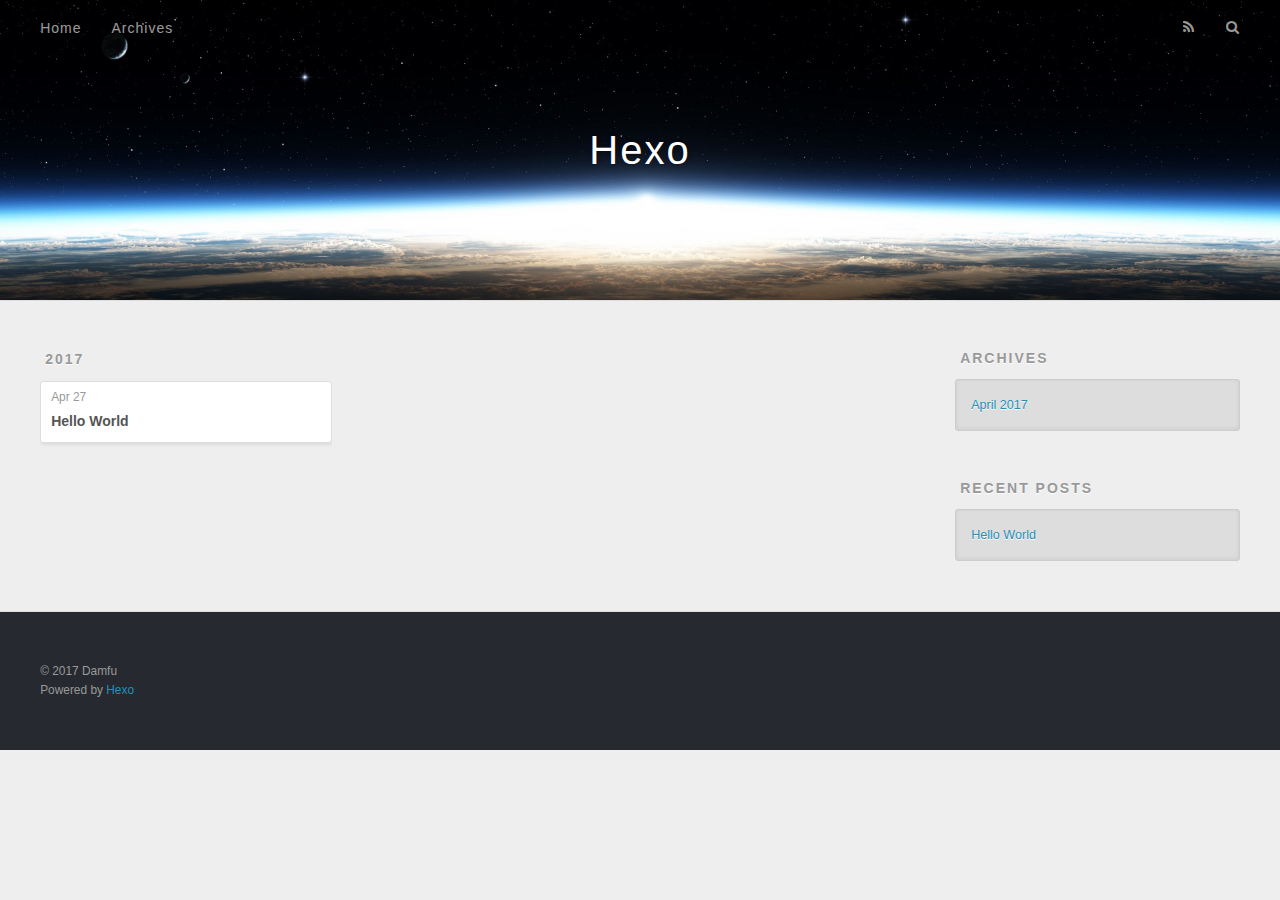
==== archives/index.html @ 4b48157c "Site updated: 2017-04-27 16:14:33" ====
<!DOCTYPE html>
<html>
<head>
  <meta charset="utf-8">
  
  <title>Archives | Hexo</title>
  <meta name="viewport" content="width=device-width, initial-scale=1, maximum-scale=1">
  <meta property="og:type" content="website">
<meta property="og:title" content="Hexo">
<meta property="og:url" content="http://damfu.com/archives/index.html">
<meta property="og:site_name" content="Hexo">
<meta name="twitter:card" content="summary">
<meta name="twitter:title" content="Hexo">
  
    <link rel="alternate" href="/atom.xml" title="Hexo" type="application/atom+xml">
  
  
    <link rel="icon" href="/favicon.png">
  
  
    <link href="//fonts.googleapis.com/css?family=Source+Code+Pro" rel="stylesheet" type="text/css">
  
  <link rel="stylesheet" href="/css/style.css">
  

</head>

<body>
  <div id="container">
    <div id="wrap">
      <header id="header">
  <div id="banner"></div>
  <div id="header-outer" class="outer">
    <div id="header-title" class="inner">
      <h1 id="logo-wrap">
        <a href="/" id="logo">Hexo</a>
      </h1>
      
    </div>
    <div id="header-inner" class="inner">
      <nav id="main-nav">
        <a id="main-nav-toggle" class="nav-icon"></a>
        
          <a class="main-nav-link" href="/">Home</a>
        
          <a class="main-nav-link" href="/archives">Archives</a>
        
      </nav>
      <nav id="sub-nav">
        
          <a id="nav-rss-link" class="nav-icon" href="/atom.xml" title="RSS Feed"></a>
        
        <a id="nav-search-btn" class="nav-icon" title="Search"></a>
      </nav>
      <div id="search-form-wrap">
        <form action="//google.com/search" method="get" accept-charset="UTF-8" class="search-form"><input type="search" name="q" class="search-form-input" placeholder="Search"><button type="submit" class="search-form-submit">&#xF002;</button><input type="hidden" name="sitesearch" value="http://damfu.com"></form>
      </div>
    </div>
  </div>
</header>
      <div class="outer">
        <section id="main">
  
  
    
    
      
      
      <section class="archives-wrap">
        <div class="archive-year-wrap">
          <a href="/archives/2017" class="archive-year">2017</a>
        </div>
        <div class="archives">
    
    <article class="archive-article archive-type-post">
  <div class="archive-article-inner">
    <header class="archive-article-header">
      <a href="/2017/04/27/hello-world/" class="archive-article-date">
  <time datetime="2017-04-27T06:47:04.000Z" itemprop="datePublished">Apr 27</time>
</a>
      
  
    <h1 itemprop="name">
      <a class="archive-article-title" href="/2017/04/27/hello-world/">Hello World</a>
    </h1>
  

    </header>
  </div>
</article>
  
  
    </div></section>
  

</section>
        
          <aside id="sidebar">
  
    

  
    

  
    
  
    
  <div class="widget-wrap">
    <h3 class="widget-title">Archives</h3>
    <div class="widget">
      <ul class="archive-list"><li class="archive-list-item"><a class="archive-list-link" href="/archives/2017/04/">April 2017</a></li></ul>
    </div>
  </div>


  
    
  <div class="widget-wrap">
    <h3 class="widget-title">Recent Posts</h3>
    <div class="widget">
      <ul>
        
          <li>
            <a href="/2017/04/27/hello-world/">Hello World</a>
          </li>
        
      </ul>
    </div>
  </div>

  
</aside>
        
      </div>
      <footer id="footer">
  
  <div class="outer">
    <div id="footer-info" class="inner">
      &copy; 2017 Damfu<br>
      Powered by <a href="http://hexo.io/" target="_blank">Hexo</a>
    </div>
  </div>
</footer>
    </div>
    <nav id="mobile-nav">
  
    <a href="/" class="mobile-nav-link">Home</a>
  
    <a href="/archives" class="mobile-nav-link">Archives</a>
  
</nav>
    

<script src="//ajax.googleapis.com/ajax/libs/jquery/2.0.3/jquery.min.js"></script>


  <link rel="stylesheet" href="/fancybox/jquery.fancybox.css">
  <script src="/fancybox/jquery.fancybox.pack.js"></script>


<script src="/js/script.js"></script>

  </div>
</body>
</html>
---- css/style.css ----
body {
  width: 100%;
}
body:before,
body:after {
  content: "";
  display: table;
}
body:after {
  clear: both;
}
html,
body,
div,
span,
applet,
object,
iframe,
h1,
h2,
h3,
h4,
h5,
h6,
p,
blockquote,
pre,
a,
abbr,
acronym,
address,
big,
cite,
code,
del,
dfn,
em,
img,
ins,
kbd,
q,
s,
samp,
small,
strike,
strong,
sub,
sup,
tt,
var,
dl,
dt,
dd,
ol,
ul,
li,
fieldset,
form,
label,
legend,
table,
caption,
tbody,
tfoot,
thead,
tr,
th,
td {
  margin: 0;
  padding: 0;
  border: 0;
  outline: 0;
  font-weight: inherit;
  font-style: inherit;
  font-family: inherit;
  font-size: 100%;
  vertical-align: baseline;
}
body {
  line-height: 1;
  color: #000;
  background: #fff;
}
ol,
ul {
  list-style: none;
}
table {
  border-collapse: separate;
  border-spacing: 0;
  vertical-align: middle;
}
caption,
th,
td {
  text-align: left;
  font-weight: normal;
  vertical-align: middle;
}
a img {
  border: none;
}
input,
button {
  margin: 0;
  padding: 0;
}
input::-moz-focus-inner,
button::-moz-focus-inner {
  border: 0;
  padding: 0;
}
@font-face {
  font-family: FontAwesome;
  font-style: normal;
  font-weight: normal;
  src: url("fonts/fontawesome-webfont.eot?v=#4.0.3");
  src: url("fonts/fontawesome-webfont.eot?#iefix&v=#4.0.3") format("embedded-opentype"), url("fonts/fontawesome-webfont.woff?v=#4.0.3") format("woff"), url("fonts/fontawesome-webfont.ttf?v=#4.0.3") format("truetype"), url("fonts/fontawesome-webfont.svg#fontawesomeregular?v=#4.0.3") format("svg");
}
html,
body,
#container {
  height: 100%;
}
body {
  background: #eee;
  font: 14px "Helvetica Neue", Helvetica, Arial, sans-serif;
  -webkit-text-size-adjust: 100%;
}
.outer {
  max-width: 1220px;
  margin: 0 auto;
  padding: 0 20px;
}
.outer:before,
.outer:after {
  content: "";
  display: table;
}
.outer:after {
  clear: both;
}
.inner {
  display: inline;
  float: left;
  width: 98.33333333333333%;
  margin: 0 0.833333333333333%;
}
.left,
.alignleft {
  float: left;
}
.right,
.alignright {
  float: right;
}
.clear {
  clear: both;
}
#container {
  position: relative;
}
.mobile-nav-on {
  overflow: hidden;
}
#wrap {
  height: 100%;
  width: 100%;
  position: absolute;
  top: 0;
  left: 0;
  -webkit-transition: 0.2s ease-out;
  -moz-transition: 0.2s ease-out;
  -ms-transition: 0.2s ease-out;
  transition: 0.2s ease-out;
  z-index: 1;
  background: #eee;
}
.mobile-nav-on #wrap {
  left: 280px;
}
@media screen and (min-width: 768px) {
  #main {
    display: inline;
    float: left;
    width: 73.33333333333333%;
    margin: 0 0.833333333333333%;
  }
}
.article-date,
.article-category-link,
.archive-year,
.widget-title {
  text-decoration: none;
  text-transform: uppercase;
  letter-spacing: 2px;
  color: #999;
  margin-bottom: 1em;
  margin-left: 5px;
  line-height: 1em;
  text-shadow: 0 1px #fff;
  font-weight: bold;
}
.article-inner,
.archive-article-inner {
  background: #fff;
  -webkit-box-shadow: 1px 2px 3px #ddd;
  box-shadow: 1px 2px 3px #ddd;
  border: 1px solid #ddd;
  border-radius: 3px;
}
.article-entry h1,
.widget h1 {
  font-size: 2em;
}
.article-entry h2,
.widget h2 {
  font-size: 1.5em;
}
.article-entry h3,
.widget h3 {
  font-size: 1.3em;
}
.article-entry h4,
.widget h4 {
  font-size: 1.2em;
}
.article-entry h5,
.widget h5 {
  font-size: 1em;
}
.article-entry h6,
.widget h6 {
  font-size: 1em;
  color: #999;
}
.article-entry hr,
.widget hr {
  border: 1px dashed #ddd;
}
.article-entry strong,
.widget strong {
  font-weight: bold;
}
.article-entry em,
.widget em,
.article-entry cite,
.widget cite {
  font-style: italic;
}
.article-entry sup,
.widget sup,
.article-entry sub,
.widget sub {
  font-size: 0.75em;
  line-height: 0;
  position: relative;
  vertical-align: baseline;
}
.article-entry sup,
.widget sup {
  top: -0.5em;
}
.article-entry sub,
.widget sub {
  bottom: -0.2em;
}
.article-entry small,
.widget small {
  font-size: 0.85em;
}
.article-entry acronym,
.widget acronym,
.article-entry abbr,
.widget abbr {
  border-bottom: 1px dotted;
}
.article-entry ul,
.widget ul,
.article-entry ol,
.widget ol,
.article-entry dl,
.widget dl {
  margin: 0 20px;
  line-height: 1.6em;
}
.article-entry ul ul,
.widget ul ul,
.article-entry ol ul,
.widget ol ul,
.article-entry ul ol,
.widget ul ol,
.article-entry ol ol,
.widget ol ol {
  margin-top: 0;
  margin-bottom: 0;
}
.article-entry ul,
.widget ul {
  list-style: disc;
}
.article-entry ol,
.widget ol {
  list-style: decimal;
}
.article-entry dt,
.widget dt {
  font-weight: bold;
}
#header {
  height: 300px;
  position: relative;
  border-bottom: 1px solid #ddd;
}
#header:before,
#header:after {
  content: "";
  position: absolute;
  left: 0;
  right: 0;
  height: 40px;
}
#header:before {
  top: 0;
  background: -webkit-linear-gradient(rgba(0,0,0,0.2), transparent);
  background: -moz-linear-gradient(rgba(0,0,0,0.2), transparent);
  background: -ms-linear-gradient(rgba(0,0,0,0.2), transparent);
  background: linear-gradient(rgba(0,0,0,0.2), transparent);
}
#header:after {
  bottom: 0;
  background: -webkit-linear-gradient(transparent, rgba(0,0,0,0.2));
  background: -moz-linear-gradient(transparent, rgba(0,0,0,0.2));
  background: -ms-linear-gradient(transparent, rgba(0,0,0,0.2));
  background: linear-gradient(transparent, rgba(0,0,0,0.2));
}
#header-outer {
  height: 100%;
  position: relative;
}
#header-inner {
  position: relative;
  overflow: hidden;
}
#banner {
  position: absolute;
  top: 0;
  left: 0;
  width: 100%;
  height: 100%;
  background: url("images/banner.jpg") center #000;
  -webkit-background-size: cover;
  -moz-background-size: cover;
  background-size: cover;
  z-index: -1;
}
#header-title {
  text-align: center;
  height: 40px;
  position: absolute;
  top: 50%;
  left: 0;
  margin-top: -20px;
}
#logo,
#subtitle {
  text-decoration: none;
  color: #fff;
  font-weight: 300;
  text-shadow: 0 1px 4px rgba(0,0,0,0.3);
}
#logo {
  font-size: 40px;
  line-height: 40px;
  letter-spacing: 2px;
}
#subtitle {
  font-size: 16px;
  line-height: 16px;
  letter-spacing: 1px;
}
#subtitle-wrap {
  margin-top: 16px;
}
#main-nav {
  float: left;
  margin-left: -15px;
}
.nav-icon,
.main-nav-link {
  float: left;
  color: #fff;
  opacity: 0.6;
  text-decoration: none;
  text-shadow: 0 1px rgba(0,0,0,0.2);
  -webkit-transition: opacity 0.2s;
  -moz-transition: opacity 0.2s;
  -ms-transition: opacity 0.2s;
  transition: opacity 0.2s;
  display: block;
  padding: 20px 15px;
}
.nav-icon:hover,
.main-nav-link:hover {
  opacity: 1;
}
.nav-icon {
  font-family: FontAwesome;
  text-align: center;
  font-size: 14px;
  width: 14px;
  height: 14px;
  padding: 20px 15px;
  position: relative;
  cursor: pointer;
}
.main-nav-link {
  font-weight: 300;
  letter-spacing: 1px;
}
@media screen and (max-width: 479px) {
  .main-nav-link {
    display: none;
  }
}
#main-nav-toggle {
  display: none;
}
#main-nav-toggle:before {
  content: "\f0c9";
}
@media screen and (max-width: 479px) {
  #main-nav-toggle {
    display: block;
  }
}
#sub-nav {
  float: right;
  margin-right: -15px;
}
#nav-rss-link:before {
  content: "\f09e";
}
#nav-search-btn:before {
  content: "\f002";
}
#search-form-wrap {
  position: absolute;
  top: 15px;
  width: 150px;
  height: 30px;
  right: -150px;
  opacity: 0;
  -webkit-transition: 0.2s ease-out;
  -moz-transition: 0.2s ease-out;
  -ms-transition: 0.2s ease-out;
  transition: 0.2s ease-out;
}
#search-form-wrap.on {
  opacity: 1;
  right: 0;
}
@media screen and (max-width: 479px) {
  #search-form-wrap {
    width: 100%;
    right: -100%;
  }
}
.search-form {
  position: absolute;
  top: 0;
  left: 0;
  right: 0;
  background: #fff;
  padding: 5px 15px;
  border-radius: 15px;
  -webkit-box-shadow: 0 0 10px rgba(0,0,0,0.3);
  box-shadow: 0 0 10px rgba(0,0,0,0.3);
}
.search-form-input {
  border: none;
  background: none;
  color: #555;
  width: 100%;
  font: 13px "Helvetica Neue", Helvetica, Arial, sans-serif;
  outline: none;
}
.search-form-input::-webkit-search-results-decoration,
.search-form-input::-webkit-search-cancel-button {
  -webkit-appearance: none;
}
.search-form-submit {
  position: absolute;
  top: 50%;
  right: 10px;
  margin-top: -7px;
  font: 13px FontAwesome;
  border: none;
  background: none;
  color: #bbb;
  cursor: pointer;
}
.search-form-submit:hover,
.search-form-submit:focus {
  color: #777;
}
.article {
  margin: 50px 0;
}
.article-inner {
  overflow: hidden;
}
.article-meta:before,
.article-meta:after {
  content: "";
  display: table;
}
.article-meta:after {
  clear: both;
}
.article-date {
  float: left;
}
.article-category {
  float: left;
  line-height: 1em;
  color: #ccc;
  text-shadow: 0 1px #fff;
  margin-left: 8px;
}
.article-category:before {
  content: "\2022";
}
.article-category-link {
  margin: 0 12px 1em;
}
.article-header {
  padding: 20px 20px 0;
}
.article-title {
  text-decoration: none;
  font-size: 2em;
  font-weight: bold;
  color: #555;
  line-height: 1.1em;
  -webkit-transition: color 0.2s;
  -moz-transition: color 0.2s;
  -ms-transition: color 0.2s;
  transition: color 0.2s;
}
a.article-title:hover {
  color: #258fb8;
}
.article-entry {
  color: #555;
  padding: 0 20px;
}
.article-entry:before,
.article-entry:after {
  content: "";
  display: table;
}
.article-entry:after {
  clear: both;
}
.article-entry p,
.article-entry table {
  line-height: 1.6em;
  margin: 1.6em 0;
}
.article-entry h1,
.article-entry h2,
.article-entry h3,
.article-entry h4,
.article-entry h5,
.article-entry h6 {
  font-weight: bold;
}
.article-entry h1,
.article-entry h2,
.article-entry h3,
.article-entry h4,
.article-entry h5,
.article-entry h6 {
  line-height: 1.1em;
  margin: 1.1em 0;
}
.article-entry a {
  color: #258fb8;
  text-decoration: none;
}
.article-entry a:hover {
  text-decoration: underline;
}
.article-entry ul,
.article-entry ol,
.article-entry dl {
  margin-top: 1.6em;
  margin-bottom: 1.6em;
}
.article-entry img,
.article-entry video {
  max-width: 100%;
  height: auto;
  display: block;
  margin: auto;
}
.article-entry iframe {
  border: none;
}
.article-entry table {
  width: 100%;
  border-collapse: collapse;
  border-spacing: 0;
}
.article-entry th {
  font-weight: bold;
  border-bottom: 3px solid #ddd;
  padding-bottom: 0.5em;
}
.article-entry td {
  border-bottom: 1px solid #ddd;
  padding: 10px 0;
}
.article-entry blockquote {
  font-family: Georgia, "Times New Roman", serif;
  font-size: 1.4em;
  margin: 1.6em 20px;
  text-align: center;
}
.article-entry blockquote footer {
  font-size: 14px;
  margin: 1.6em 0;
  font-family: "Helvetica Neue", Helvetica, Arial, sans-serif;
}
.article-entry blockquote footer cite:before {
  content: "—";
  padding: 0 0.5em;
}
.article-entry .pullquote {
  text-align: left;
  width: 45%;
  margin: 0;
}
.article-entry .pullquote.left {
  margin-left: 0.5em;
  margin-right: 1em;
}
.article-entry .pullquote.right {
  margin-right: 0.5em;
  margin-left: 1em;
}
.article-entry .caption {
  color: #999;
  display: block;
  font-size: 0.9em;
  margin-top: 0.5em;
  position: relative;
  text-align: center;
}
.article-entry .video-container {
  position: relative;
  padding-top: 56.25%;
  height: 0;
  overflow: hidden;
}
.article-entry .video-container iframe,
.article-entry .video-container object,
.article-entry .video-container embed {
  position: absolute;
  top: 0;
  left: 0;
  width: 100%;
  height: 100%;
  margin-top: 0;
}
.article-more-link a {
  display: inline-block;
  line-height: 1em;
  padding: 6px 15px;
  border-radius: 15px;
  background: #eee;
  color: #999;
  text-shadow: 0 1px #fff;
  text-decoration: none;
}
.article-more-link a:hover {
  background: #258fb8;
  color: #fff;
  text-decoration: none;
  text-shadow: 0 1px #1e7293;
}
.article-footer {
  font-size: 0.85em;
  line-height: 1.6em;
  border-top: 1px solid #ddd;
  padding-top: 1.6em;
  margin: 0 20px 20px;
}
.article-footer:before,
.article-footer:after {
  content: "";
  display: table;
}
.article-footer:after {
  clear: both;
}
.article-footer a {
  color: #999;
  text-decoration: none;
}
.article-footer a:hover {
  color: #555;
}
.article-tag-list-item {
  float: left;
  margin-right: 10px;
}
.article-tag-list-link:before {
  content: "#";
}
.article-comment-link {
  float: right;
}
.article-comment-link:before {
  content: "\f075";
  font-family: FontAwesome;
  padding-right: 8px;
}
.article-share-link {
  cursor: pointer;
  float: right;
  margin-left: 20px;
}
.article-share-link:before {
  content: "\f064";
  font-family: FontAwesome;
  padding-right: 6px;
}
#article-nav {
  position: relative;
}
#article-nav:before,
#article-nav:after {
  content: "";
  display: table;
}
#article-nav:after {
  clear: both;
}
@media screen and (min-width: 768px) {
  #article-nav {
    margin: 50px 0;
  }
  #article-nav:before {
    width: 8px;
    height: 8px;
    position: absolute;
    top: 50%;
    left: 50%;
    margin-top: -4px;
    margin-left: -4px;
    content: "";
    border-radius: 50%;
    background: #ddd;
    -webkit-box-shadow: 0 1px 2px #fff;
    box-shadow: 0 1px 2px #fff;
  }
}
.article-nav-link-wrap {
  text-decoration: none;
  text-shadow: 0 1px #fff;
  color: #999;
  -webkit-box-sizing: border-box;
  -moz-box-sizing: border-box;
  box-sizing: border-box;
  margin-top: 50px;
  text-align: center;
  display: block;
}
.article-nav-link-wrap:hover {
  color: #555;
}
@media screen and (min-width: 768px) {
  .article-nav-link-wrap {
    width: 50%;
    margin-top: 0;
  }
}
@media screen and (min-width: 768px) {
  #article-nav-newer {
    float: left;
    text-align: right;
    padding-right: 20px;
  }
}
@media screen and (min-width: 768px) {
  #article-nav-older {
    float: right;
    text-align: left;
    padding-left: 20px;
  }
}
.article-nav-caption {
  text-transform: uppercase;
  letter-spacing: 2px;
  color: #ddd;
  line-height: 1em;
  font-weight: bold;
}
#article-nav-newer .article-nav-caption {
  margin-right: -2px;
}
.article-nav-title {
  font-size: 0.85em;
  line-height: 1.6em;
  margin-top: 0.5em;
}
.article-share-box {
  position: absolute;
  display: none;
  background: #fff;
  -webkit-box-shadow: 1px 2px 10px rgba(0,0,0,0.2);
  box-shadow: 1px 2px 10px rgba(0,0,0,0.2);
  border-radius: 3px;
  margin-left: -145px;
  overflow: hidden;
  z-index: 1;
}
.article-share-box.on {
  display: block;
}
.article-share-input {
  width: 100%;
  background: none;
  -webkit-box-sizing: border-box;
  -moz-box-sizing: border-box;
  box-sizing: border-box;
  font: 14px "Helvetica Neue", Helvetica, Arial, sans-serif;
  padding: 0 15px;
  color: #555;
  outline: none;
  border: 1px solid #ddd;
  border-radius: 3px 3px 0 0;
  height: 36px;
  line-height: 36px;
}
.article-share-links {
  background: #eee;
}
.article-share-links:before,
.article-share-links:after {
  content: "";
  display: table;
}
.article-share-links:after {
  clear: both;
}
.article-share-twitter,
.article-share-facebook,
.article-share-pinterest,
.article-share-google {
  width: 50px;
  height: 36px;
  display: block;
  float: left;
  position: relative;
  color: #999;
  text-shadow: 0 1px #fff;
}
.article-share-twitter:before,
.article-share-facebook:before,
.article-share-pinterest:before,
.article-share-google:before {
  font-size: 20px;
  font-family: FontAwesome;
  width: 20px;
  height: 20px;
  position: absolute;
  top: 50%;
  left: 50%;
  margin-top: -10px;
  margin-left: -10px;
  text-align: center;
}
.article-share-twitter:hover,
.article-share-facebook:hover,
.article-share-pinterest:hover,
.article-share-google:hover {
  color: #fff;
}
.article-share-twitter:before {
  content: "\f099";
}
.article-share-twitter:hover {
  background: #00aced;
  text-shadow: 0 1px #008abe;
}
.article-share-facebook:before {
  content: "\f09a";
}
.article-share-facebook:hover {
  background: #3b5998;
  text-shadow: 0 1px #2f477a;
}
.article-share-pinterest:before {
  content: "\f0d2";
}
.article-share-pinterest:hover {
  background: #cb2027;
  text-shadow: 0 1px #a21a1f;
}
.article-share-google:before {
  content: "\f0d5";
}
.article-share-google:hover {
  background: #dd4b39;
  text-shadow: 0 1px #be3221;
}
.article-gallery {
  background: #000;
  position: relative;
}
.article-gallery-photos {
  position: relative;
  overflow: hidden;
}
.article-gallery-img {
  display: none;
  max-width: 100%;
}
.article-gallery-img:first-child {
  display: block;
}
.article-gallery-img.loaded {
  position: absolute;
  display: block;
}
.article-gallery-img img {
  display: block;
  max-width: 100%;
  margin: 0 auto;
}
#comments {
  background: #fff;
  -webkit-box-shadow: 1px 2px 3px #ddd;
  box-shadow: 1px 2px 3px #ddd;
  padding: 20px;
  border: 1px solid #ddd;
  border-radius: 3px;
  margin: 50px 0;
}
#comments a {
  color: #258fb8;
}
.archives-wrap {
  margin: 50px 0;
}
.archives:before,
.archives:after {
  content: "";
  display: table;
}
.archives:after {
  clear: both;
}
.archive-year-wrap {
  margin-bottom: 1em;
}
.archives {
  -webkit-column-gap: 10px;
  -moz-column-gap: 10px;
  column-gap: 10px;
}
@media screen and (min-width: 480px) and (max-width: 767px) {
  .archives {
    -webkit-column-count: 2;
    -moz-column-count: 2;
    column-count: 2;
  }
}
@media screen and (min-width: 768px) {
  .archives {
    -webkit-column-count: 3;
    -moz-column-count: 3;
    column-count: 3;
  }
}
.archive-article {
  -webkit-column-break-inside: avoid;
  page-break-inside: avoid;
  overflow: hidden;
  break-inside: avoid-column;
}
.archive-article-inner {
  padding: 10px;
  margin-bottom: 15px;
}
.archive-article-title {
  text-decoration: none;
  font-weight: bold;
  color: #555;
  -webkit-transition: color 0.2s;
  -moz-transition: color 0.2s;
  -ms-transition: color 0.2s;
  transition: color 0.2s;
  line-height: 1.6em;
}
.archive-article-title:hover {
  color: #258fb8;
}
.archive-article-footer {
  margin-top: 1em;
}
.archive-article-date {
  color: #999;
  text-decoration: none;
  font-size: 0.85em;
  line-height: 1em;
  margin-bottom: 0.5em;
  display: block;
}
#page-nav {
  margin: 50px auto;
  background: #fff;
  -webkit-box-shadow: 1px 2px 3px #ddd;
  box-shadow: 1px 2px 3px #ddd;
  border: 1px solid #ddd;
  border-radius: 3px;
  text-align: center;
  color: #999;
  overflow: hidden;
}
#page-nav:before,
#page-nav:after {
  content: "";
  display: table;
}
#page-nav:after {
  clear: both;
}
#page-nav a,
#page-nav span {
  padding: 10px 20px;
  line-height: 1;
  height: 2ex;
}
#page-nav a {
  color: #999;
  text-decoration: none;
}
#page-nav a:hover {
  background: #999;
  color: #fff;
}
#page-nav .prev {
  float: left;
}
#page-nav .next {
  float: right;
}
#page-nav .page-number {
  display: inline-block;
}
@media screen and (max-width: 479px) {
  #page-nav .page-number {
    display: none;
  }
}
#page-nav .current {
  color: #555;
  font-weight: bold;
}
#page-nav .space {
  color: #ddd;
}
#footer {
  background: #262a30;
  padding: 50px 0;
  border-top: 1px solid #ddd;
  color: #999;
}
#footer a {
  color: #258fb8;
  text-decoration: none;
}
#footer a:hover {
  text-decoration: underline;
}
#footer-info {
  line-height: 1.6em;
  font-size: 0.85em;
}
.article-entry pre,
.article-entry .highlight {
  background: #2d2d2d;
  margin: 0 -20px;
  padding: 15px 20px;
  border-style: solid;
  border-color: #ddd;
  border-width: 1px 0;
  overflow: auto;
  color: #ccc;
  line-height: 22.400000000000002px;
}
.article-entry .highlight .gutter pre,
.article-entry .gist .gist-file .gist-data .line-numbers {
  color: #666;
  font-size: 0.85em;
}
.article-entry pre,
.article-entry code {
  font-family: "Source Code Pro", Consolas, Monaco, Menlo, Consolas, monospace;
}
.article-entry code {
  background: #eee;
  text-shadow: 0 1px #fff;
  padding: 0 0.3em;
}
.article-entry pre code {
  background: none;
  text-shadow: none;
  padding: 0;
}
.article-entry .highlight pre {
  border: none;
  margin: 0;
  padding: 0;
}
.article-entry .highlight table {
  margin: 0;
  width: auto;
}
.article-entry .highlight td {
  border: none;
  padding: 0;
}
.article-entry .highlight figcaption {
  font-size: 0.85em;
  color: #999;
  line-height: 1em;
  margin-bottom: 1em;
}
.article-entry .highlight figcaption:before,
.article-entry .highlight figcaption:after {
  content: "";
  display: table;
}
.article-entry .highlight figcaption:after {
  clear: both;
}
.article-entry .highlight figcaption a {
  float: right;
}
.article-entry .highlight .gutter pre {
  text-align: right;
  padding-right: 20px;
}
.article-entry .highlight .line {
  height: 22.400000000000002px;
}
.article-entry .highlight .line.marked {
  background: #515151;
}
.article-entry .gist {
  margin: 0 -20px;
  border-style: solid;
  border-color: #ddd;
  border-width: 1px 0;
  background: #2d2d2d;
  padding: 15px 20px 15px 0;
}
.article-entry .gist .gist-file {
  border: none;
  font-family: "Source Code Pro", Consolas, Monaco, Menlo, Consolas, monospace;
  margin: 0;
}
.article-entry .gist .gist-file .gist-data {
  background: none;
  border: none;
}
.article-entry .gist .gist-file .gist-data .line-numbers {
  background: none;
  border: none;
  padding: 0 20px 0 0;
}
.article-entry .gist .gist-file .gist-data .line-data {
  padding: 0 !important;
}
.article-entry .gist .gist-file .highlight {
  margin: 0;
  padding: 0;
  border: none;
}
.article-entry .gist .gist-file .gist-meta {
  background: #2d2d2d;
  color: #999;
  font: 0.85em "Helvetica Neue", Helvetica, Arial, sans-serif;
  text-shadow: 0 0;
  padding: 0;
  margin-top: 1em;
  margin-left: 20px;
}
.article-entry .gist .gist-file .gist-meta a {
  color: #258fb8;
  font-weight: normal;
}
.article-entry .gist .gist-file .gist-meta a:hover {
  text-decoration: underline;
}
pre .comment,
pre .title {
  color: #999;
}
pre .variable,
pre .attribute,
pre .tag,
pre .regexp,
pre .ruby .constant,
pre .xml .tag .title,
pre .xml .pi,
pre .xml .doctype,
pre .html .doctype,
pre .css .id,
pre .css .class,
pre .css .pseudo {
  color: #f2777a;
}
pre .number,
pre .preprocessor,
pre .built_in,
pre .literal,
pre .params,
pre .constant {
  color: #f99157;
}
pre .class,
pre .ruby .class .title,
pre .css .rules .attribute {
  color: #9c9;
}
pre .string,
pre .value,
pre .inheritance,
pre .header,
pre .ruby .symbol,
pre .xml .cdata {
  color: #9c9;
}
pre .css .hexcolor {
  color: #6cc;
}
pre .function,
pre .python .decorator,
pre .python .title,
pre .ruby .function .title,
pre .ruby .title .keyword,
pre .perl .sub,
pre .javascript .title,
pre .coffeescript .title {
  color: #69c;
}
pre .keyword,
pre .javascript .function {
  color: #c9c;
}
@media screen and (max-width: 479px) {
  #mobile-nav {
    position: absolute;
    top: 0;
    left: 0;
    width: 280px;
    height: 100%;
    background: #191919;
    border-right: 1px solid #fff;
  }
}
@media screen and (max-width: 479px) {
  .mobile-nav-link {
    display: block;
    color: #999;
    text-decoration: none;
    padding: 15px 20px;
    font-weight: bold;
  }
  .mobile-nav-link:hover {
    color: #fff;
  }
}
@media screen and (min-width: 768px) {
  #sidebar {
    display: inline;
    float: left;
    width: 23.333333333333332%;
    margin: 0 0.833333333333333%;
  }
}
.widget-wrap {
  margin: 50px 0;
}
.widget {
  color: #777;
  text-shadow: 0 1px #fff;
  background: #ddd;
  -webkit-box-shadow: 0 -1px 4px #ccc inset;
  box-shadow: 0 -1px 4px #ccc inset;
  border: 1px solid #ccc;
  padding: 15px;
  border-radius: 3px;
}
.widget a {
  color: #258fb8;
  text-decoration: none;
}
.widget a:hover {
  text-decoration: underline;
}
.widget ul ul,
.widget ol ul,
.widget dl ul,
.widget ul ol,
.widget ol ol,
.widget dl ol,
.widget ul dl,
.widget ol dl,
.widget dl dl {
  margin-left: 15px;
  list-style: disc;
}
.widget {
  line-height: 1.6em;
  word-wrap: break-word;
  font-size: 0.9em;
}
.widget ul,
.widget ol {
  list-style: none;
  margin: 0;
}
.widget ul ul,
.widget ol ul,
.widget ul ol,
.widget ol ol {
  margin: 0 20px;
}
.widget ul ul,
.widget ol ul {
  list-style: disc;
}
.widget ul ol,
.widget ol ol {
  list-style: decimal;
}
.category-list-count,
.tag-list-count,
.archive-list-count {
  padding-left: 5px;
  color: #999;
  font-size: 0.85em;
}
.category-list-count:before,
.tag-list-count:before,
.archive-list-count:before {
  content: "(";
}
.category-list-count:after,
.tag-list-count:after,
.archive-list-count:after {
  content: ")";
}
.tagcloud a {
  margin-right: 5px;
  display: inline-block;
}
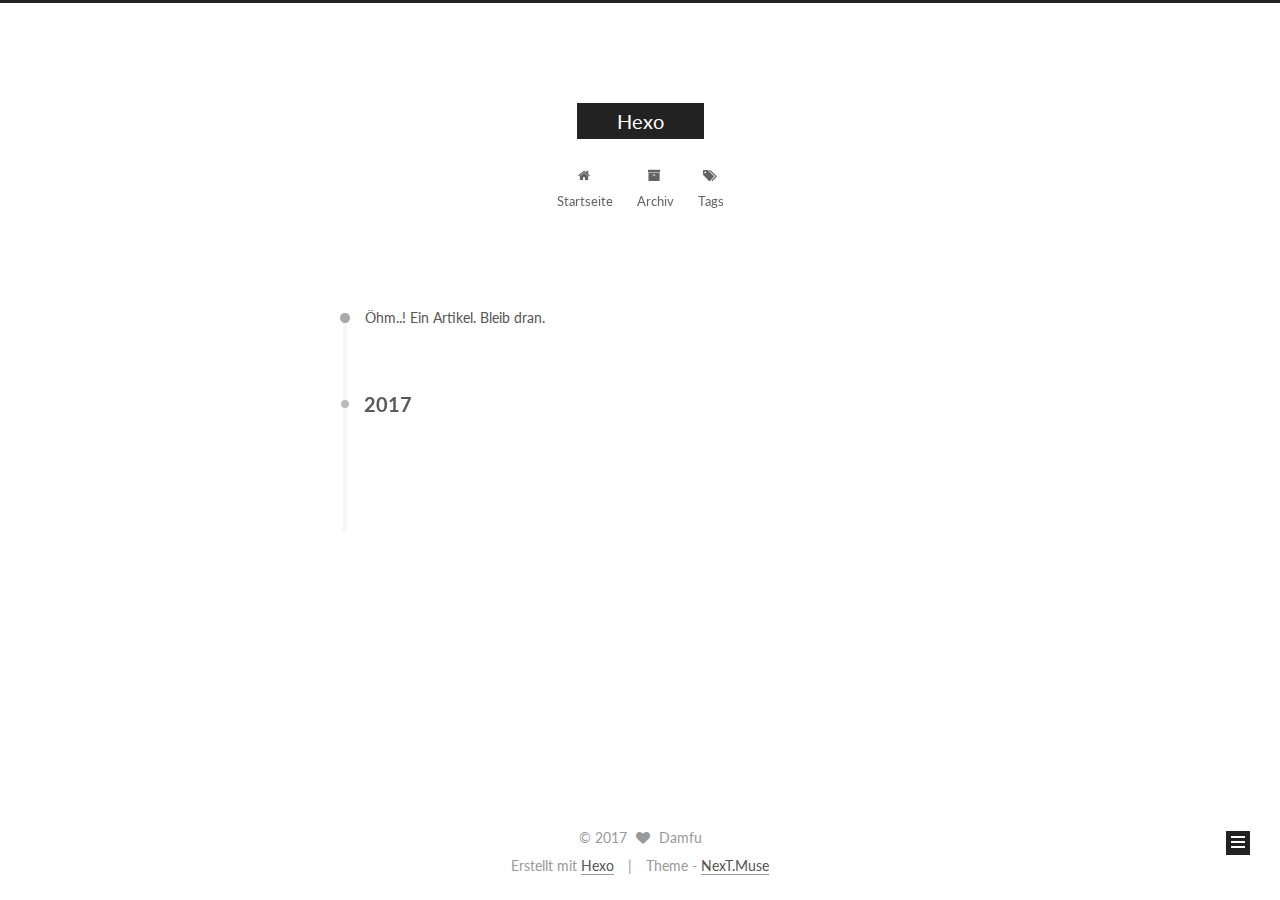
==== commit 25e56575: "Site updated: 2017-04-28 10:42:43" ====
--- a/archives/index.html
+++ b/archives/index.html
@@ -1,166 +1,553 @@
-<!DOCTYPE html>
-<html>
+<!doctype html>
+
+
+
+  
+
+
+<html class="theme-next muse use-motion" lang="">
 <head>
-  <meta charset="utf-8">
-  
-  <title>Archives | Hexo</title>
-  <meta name="viewport" content="width=device-width, initial-scale=1, maximum-scale=1">
-  <meta property="og:type" content="website">
+  <meta charset="UTF-8"/>
+<meta http-equiv="X-UA-Compatible" content="IE=edge" />
+<meta name="viewport" content="width=device-width, initial-scale=1, maximum-scale=1"/>
+
+
+
+
+
+
+<meta http-equiv="Cache-Control" content="no-transform" />
+<meta http-equiv="Cache-Control" content="no-siteapp" />
+
+
+
+
+
+
+
+
+
+
+
+
+
+
+
+  
+  
+  <link href="/lib/fancybox/source/jquery.fancybox.css?v=2.1.5" rel="stylesheet" type="text/css" />
+
+
+
+
+  
+  
+  
+  
+
+  
+    
+    
+  
+
+  
+
+  
+
+  
+
+  
+
+  
+    
+    
+    <link href="//fonts.googleapis.com/css?family=Lato:300,300italic,400,400italic,700,700italic&subset=latin,latin-ext" rel="stylesheet" type="text/css">
+  
+
+
+
+
+
+
+<link href="/lib/font-awesome/css/font-awesome.min.css?v=4.6.2" rel="stylesheet" type="text/css" />
+
+<link href="/css/main.css?v=5.1.1" rel="stylesheet" type="text/css" />
+
+
+  <meta name="keywords" content="Hexo, NexT" />
+
+
+
+
+
+
+
+
+  <link rel="shortcut icon" type="image/x-icon" href="/favicon.ico?v=5.1.1" />
+
+
+
+
+
+
+<meta property="og:type" content="website">
 <meta property="og:title" content="Hexo">
 <meta property="og:url" content="http://damfu.com/archives/index.html">
 <meta property="og:site_name" content="Hexo">
 <meta name="twitter:card" content="summary">
 <meta name="twitter:title" content="Hexo">
-  
-    <link rel="alternate" href="/atom.xml" title="Hexo" type="application/atom+xml">
-  
-  
-    <link rel="icon" href="/favicon.png">
-  
-  
-    <link href="//fonts.googleapis.com/css?family=Source+Code+Pro" rel="stylesheet" type="text/css">
-  
-  <link rel="stylesheet" href="/css/style.css">
-  
-
+
+
+
+<script type="text/javascript" id="hexo.configurations">
+  var NexT = window.NexT || {};
+  var CONFIG = {
+    root: '/',
+    scheme: 'Muse',
+    sidebar: {"position":"left","display":"post","offset":12,"offset_float":0,"b2t":false,"scrollpercent":false},
+    fancybox: true,
+    motion: true,
+    duoshuo: {
+      userId: '0',
+      author: 'Author'
+    },
+    algolia: {
+      applicationID: '',
+      apiKey: '',
+      indexName: '',
+      hits: {"per_page":10},
+      labels: {"input_placeholder":"Search for Posts","hits_empty":"We didn't find any results for the search: ${query}","hits_stats":"${hits} results found in ${time} ms"}
+    }
+  };
+</script>
+
+
+
+  <link rel="canonical" href="http://damfu.com/archives/"/>
+
+
+
+
+
+  <title>Archiv | Hexo</title>
 </head>
 
-<body>
-  <div id="container">
-    <div id="wrap">
-      <header id="header">
-  <div id="banner"></div>
-  <div id="header-outer" class="outer">
-    <div id="header-title" class="inner">
-      <h1 id="logo-wrap">
-        <a href="/" id="logo">Hexo</a>
+<body itemscope itemtype="http://schema.org/WebPage" lang="">
+
+  
+
+
+
+
+
+
+
+
+
+
+
+
+
+
+  
+  
+    
+  
+
+  <div class="container sidebar-position-left  page-archive  ">
+    <div class="headband"></div>
+
+    <header id="header" class="header" itemscope itemtype="http://schema.org/WPHeader">
+      <div class="header-inner"><div class="site-brand-wrapper">
+  <div class="site-meta ">
+    
+
+    <div class="custom-logo-site-title">
+      <a href="/"  class="brand" rel="start">
+        <span class="logo-line-before"><i></i></span>
+        <span class="site-title">Hexo</span>
+        <span class="logo-line-after"><i></i></span>
+      </a>
+    </div>
+      
+        <p class="site-subtitle"></p>
+      
+  </div>
+
+  <div class="site-nav-toggle">
+    <button>
+      <span class="btn-bar"></span>
+      <span class="btn-bar"></span>
+      <span class="btn-bar"></span>
+    </button>
+  </div>
+</div>
+
+<nav class="site-nav">
+  
+
+  
+    <ul id="menu" class="menu">
+      
+        
+        <li class="menu-item menu-item-home">
+          <a href="/" rel="section">
+            
+              <i class="menu-item-icon fa fa-fw fa-home"></i> <br />
+            
+            Startseite
+          </a>
+        </li>
+      
+        
+        <li class="menu-item menu-item-archives">
+          <a href="/archives" rel="section">
+            
+              <i class="menu-item-icon fa fa-fw fa-archive"></i> <br />
+            
+            Archiv
+          </a>
+        </li>
+      
+        
+        <li class="menu-item menu-item-tags">
+          <a href="/tags" rel="section">
+            
+              <i class="menu-item-icon fa fa-fw fa-tags"></i> <br />
+            
+            Tags
+          </a>
+        </li>
+      
+
+      
+    </ul>
+  
+
+  
+</nav>
+
+
+
+ </div>
+    </header>
+
+    <main id="main" class="main">
+      <div class="main-inner">
+        <div class="content-wrap">
+          <div id="content" class="content">
+            
+
+  <section id="posts" class="posts-collapse">
+    <span class="archive-move-on"></span>
+
+    <span class="archive-page-counter">
+      
+      
+      
+        
+      
+      Öhm..! Ein Artikel. Bleib dran.
+    </span>
+
+    
+
+      
+      
+      
+
+      
+        
+        <div class="collection-title">
+          <h2 class="archive-year motion-element" id="archive-year-2017">2017</h2>
+        </div>
+      
+      
+
+      
+
+  <article class="post post-type-normal" itemscope itemtype="http://schema.org/Article">
+    <header class="post-header">
+
+      <h1 class="post-title">
+        
+            <a class="post-title-link" href="/2017/04/27/hello-world/" itemprop="url">
+              
+                <span itemprop="name">Hello World</span>
+              
+            </a>
+        
       </h1>
-      
-    </div>
-    <div id="header-inner" class="inner">
-      <nav id="main-nav">
-        <a id="main-nav-toggle" class="nav-icon"></a>
-        
-          <a class="main-nav-link" href="/">Home</a>
-        
-          <a class="main-nav-link" href="/archives">Archives</a>
-        
-      </nav>
-      <nav id="sub-nav">
-        
-          <a id="nav-rss-link" class="nav-icon" href="/atom.xml" title="RSS Feed"></a>
-        
-        <a id="nav-search-btn" class="nav-icon" title="Search"></a>
-      </nav>
-      <div id="search-form-wrap">
-        <form action="//google.com/search" method="get" accept-charset="UTF-8" class="search-form"><input type="search" name="q" class="search-form-input" placeholder="Search"><button type="submit" class="search-form-submit">&#xF002;</button><input type="hidden" name="sitesearch" value="http://damfu.com"></form>
+
+      <div class="post-meta">
+        <time class="post-time" itemprop="dateCreated"
+              datetime="2017-04-27T14:47:04+08:00"
+              content="2017-04-27" >
+          04-27
+        </time>
       </div>
+
+    </header>
+  </article>
+
+
+
+    
+
+  </section>
+
+  
+
+
+
+          </div>
+          
+
+
+          
+
+        </div>
+        
+          
+  
+  <div class="sidebar-toggle">
+    <div class="sidebar-toggle-line-wrap">
+      <span class="sidebar-toggle-line sidebar-toggle-line-first"></span>
+      <span class="sidebar-toggle-line sidebar-toggle-line-middle"></span>
+      <span class="sidebar-toggle-line sidebar-toggle-line-last"></span>
     </div>
   </div>
-</header>
-      <div class="outer">
-        <section id="main">
-  
-  
-    
-    
-      
-      
-      <section class="archives-wrap">
-        <div class="archive-year-wrap">
-          <a href="/archives/2017" class="archive-year">2017</a>
+
+  <aside id="sidebar" class="sidebar">
+    <div class="sidebar-inner">
+
+      
+
+      
+
+      <section class="site-overview sidebar-panel sidebar-panel-active">
+        <div class="site-author motion-element" itemprop="author" itemscope itemtype="http://schema.org/Person">
+          <img class="site-author-image" itemprop="image"
+               src="/images/avatar.gif"
+               alt="Damfu" />
+          <p class="site-author-name" itemprop="name">Damfu</p>
+           
+              <p class="site-description motion-element" itemprop="description"></p>
+          
         </div>
-        <div class="archives">
-    
-    <article class="archive-article archive-type-post">
-  <div class="archive-article-inner">
-    <header class="archive-article-header">
-      <a href="/2017/04/27/hello-world/" class="archive-article-date">
-  <time datetime="2017-04-27T06:47:04.000Z" itemprop="datePublished">Apr 27</time>
-</a>
-      
-  
-    <h1 itemprop="name">
-      <a class="archive-article-title" href="/2017/04/27/hello-world/">Hello World</a>
-    </h1>
-  
-
-    </header>
+        <nav class="site-state motion-element">
+
+          
+            <div class="site-state-item site-state-posts">
+              <a href="/archives">
+                <span class="site-state-item-count">1</span>
+                <span class="site-state-item-name">Artikel</span>
+              </a>
+            </div>
+          
+
+          
+
+          
+
+        </nav>
+
+        
+
+        <div class="links-of-author motion-element">
+          
+        </div>
+
+        
+        
+
+        
+        
+
+        
+
+
+      </section>
+
+      
+
+      
+
+    </div>
+  </aside>
+
+
+        
+      </div>
+    </main>
+
+    <footer id="footer" class="footer">
+      <div class="footer-inner">
+        <div class="copyright" >
+  
+  &copy; 
+  <span itemprop="copyrightYear">2017</span>
+  <span class="with-love">
+    <i class="fa fa-heart"></i>
+  </span>
+  <span class="author" itemprop="copyrightHolder">Damfu</span>
+</div>
+
+
+<div class="powered-by">
+  Erstellt mit  <a class="theme-link" href="https://hexo.io">Hexo</a>
+</div>
+
+<div class="theme-info">
+  Theme -
+  <a class="theme-link" href="https://github.com/iissnan/hexo-theme-next">
+    NexT.Muse
+  </a>
+</div>
+
+
+        
+
+        
+      </div>
+    </footer>
+
+    
+      <div class="back-to-top">
+        <i class="fa fa-arrow-up"></i>
+        
+      </div>
+    
+
   </div>
-</article>
-  
-  
-    </div></section>
-  
-
-</section>
-        
-          <aside id="sidebar">
-  
-    
-
-  
-    
-
-  
-    
-  
-    
-  <div class="widget-wrap">
-    <h3 class="widget-title">Archives</h3>
-    <div class="widget">
-      <ul class="archive-list"><li class="archive-list-item"><a class="archive-list-link" href="/archives/2017/04/">April 2017</a></li></ul>
-    </div>
-  </div>
-
-
-  
-    
-  <div class="widget-wrap">
-    <h3 class="widget-title">Recent Posts</h3>
-    <div class="widget">
-      <ul>
-        
-          <li>
-            <a href="/2017/04/27/hello-world/">Hello World</a>
-          </li>
-        
-      </ul>
-    </div>
-  </div>
-
-  
-</aside>
-        
-      </div>
-      <footer id="footer">
-  
-  <div class="outer">
-    <div id="footer-info" class="inner">
-      &copy; 2017 Damfu<br>
-      Powered by <a href="http://hexo.io/" target="_blank">Hexo</a>
-    </div>
-  </div>
-</footer>
-    </div>
-    <nav id="mobile-nav">
-  
-    <a href="/" class="mobile-nav-link">Home</a>
-  
-    <a href="/archives" class="mobile-nav-link">Archives</a>
-  
-</nav>
-    
-
-<script src="//ajax.googleapis.com/ajax/libs/jquery/2.0.3/jquery.min.js"></script>
-
-
-  <link rel="stylesheet" href="/fancybox/jquery.fancybox.css">
-  <script src="/fancybox/jquery.fancybox.pack.js"></script>
-
-
-<script src="/js/script.js"></script>
-
-  </div>
+
+  
+
+<script type="text/javascript">
+  if (Object.prototype.toString.call(window.Promise) !== '[object Function]') {
+    window.Promise = null;
+  }
+</script>
+
+
+
+
+
+
+
+
+
+  
+
+
+
+
+
+
+
+
+
+
+
+
+  
+  <script type="text/javascript" src="/lib/jquery/index.js?v=2.1.3"></script>
+
+  
+  <script type="text/javascript" src="/lib/fastclick/lib/fastclick.min.js?v=1.0.6"></script>
+
+  
+  <script type="text/javascript" src="/lib/jquery_lazyload/jquery.lazyload.js?v=1.9.7"></script>
+
+  
+  <script type="text/javascript" src="/lib/velocity/velocity.min.js?v=1.2.1"></script>
+
+  
+  <script type="text/javascript" src="/lib/velocity/velocity.ui.min.js?v=1.2.1"></script>
+
+  
+  <script type="text/javascript" src="/lib/fancybox/source/jquery.fancybox.pack.js?v=2.1.5"></script>
+
+
+  
+
+
+  <script type="text/javascript" src="/js/src/utils.js?v=5.1.1"></script>
+
+  <script type="text/javascript" src="/js/src/motion.js?v=5.1.1"></script>
+
+
+
+  
+  
+
+  
+  
+    <script type="text/javascript" id="motion.page.archive">
+      $('.archive-year').velocity('transition.slideLeftIn');
+    </script>
+  
+
+
+  
+
+
+  <script type="text/javascript" src="/js/src/bootstrap.js?v=5.1.1"></script>
+
+
+
+  
+
+
+  
+
+    
+      <script id="dsq-count-scr" src="https://damfu.disqus.com/count.js" async></script>
+    
+
+    
+
+  
+
+
+
+
+	
+
+
+
+
+
+  
+
+
+
+
+
+  
+
+
+
+
+
+
+
+
+  
+
+
+
+
+
+  
+
+  
+
+  
+
+  
+
+  
+
 </body>
-</html>+</html>
--- a/css/main.css
+++ b/css/main.css
@@ -0,0 +1,2546 @@
+/* normalize.css v3.0.2 | MIT License | git.io/normalize */
+html {
+  font-family: sans-serif; /* 1 */
+  -ms-text-size-adjust: 100%; /* 2 */
+  -webkit-text-size-adjust: 100%; /* 2 */
+}
+body {
+  margin: 0;
+}
+article,
+aside,
+details,
+figcaption,
+figure,
+footer,
+header,
+hgroup,
+main,
+menu,
+nav,
+section,
+summary {
+  display: block;
+}
+audio,
+canvas,
+progress,
+video {
+  display: inline-block; /* 1 */
+  vertical-align: baseline; /* 2 */
+}
+audio:not([controls]) {
+  display: none;
+  height: 0;
+}
+[hidden],
+template {
+  display: none;
+}
+a {
+  background-color: transparent;
+}
+a:active,
+a:hover {
+  outline: 0;
+}
+abbr[title] {
+  border-bottom: 1px dotted;
+}
+b,
+strong {
+  font-weight: bold;
+}
+dfn {
+  font-style: italic;
+}
+h1 {
+  font-size: 2em;
+  margin: 0.67em 0;
+}
+mark {
+  background: #ff0;
+  color: #000;
+}
+small {
+  font-size: 80%;
+}
+sub,
+sup {
+  font-size: 75%;
+  line-height: 0;
+  position: relative;
+  vertical-align: baseline;
+}
+sup {
+  top: -0.5em;
+}
+sub {
+  bottom: -0.25em;
+}
+img {
+  border: 0;
+}
+svg:not(:root) {
+  overflow: hidden;
+}
+figure {
+  margin: 1em 40px;
+}
+hr {
+  -moz-box-sizing: content-box;
+  box-sizing: content-box;
+  height: 0;
+}
+pre {
+  overflow: auto;
+}
+code,
+kbd,
+pre,
+samp {
+  font-family: monospace, monospace;
+  font-size: 1em;
+}
+button,
+input,
+optgroup,
+select,
+textarea {
+  color: inherit; /* 1 */
+  font: inherit; /* 2 */
+  margin: 0; /* 3 */
+}
+button {
+  overflow: visible;
+}
+button,
+select {
+  text-transform: none;
+}
+button,
+html input[type="button"],
+input[type="reset"],
+input[type="submit"] {
+  -webkit-appearance: button; /* 2 */
+  cursor: pointer; /* 3 */
+}
+button[disabled],
+html input[disabled] {
+  cursor: default;
+}
+button::-moz-focus-inner,
+input::-moz-focus-inner {
+  border: 0;
+  padding: 0;
+}
+input {
+  line-height: normal;
+}
+input[type="checkbox"],
+input[type="radio"] {
+  box-sizing: border-box; /* 1 */
+  padding: 0; /* 2 */
+}
+input[type="number"]::-webkit-inner-spin-button,
+input[type="number"]::-webkit-outer-spin-button {
+  height: auto;
+}
+input[type="search"] {
+  -webkit-appearance: textfield; /* 1 */
+  -moz-box-sizing: content-box;
+  -webkit-box-sizing: content-box; /* 2 */
+  box-sizing: content-box;
+}
+input[type="search"]::-webkit-search-cancel-button,
+input[type="search"]::-webkit-search-decoration {
+  -webkit-appearance: none;
+}
+fieldset {
+  border: 1px solid #c0c0c0;
+  margin: 0 2px;
+  padding: 0.35em 0.625em 0.75em;
+}
+legend {
+  border: 0; /* 1 */
+  padding: 0; /* 2 */
+}
+textarea {
+  overflow: auto;
+}
+optgroup {
+  font-weight: bold;
+}
+table {
+  border-collapse: collapse;
+  border-spacing: 0;
+}
+td,
+th {
+  padding: 0;
+}
+::selection {
+  background: #262a30;
+  color: #fff;
+}
+body {
+  position: relative;
+  font-family: 'Lato', "PingFang SC", "Microsoft YaHei", sans-serif;
+  font-size: 14px;
+  line-height: 2;
+  color: #555;
+  background: #fff;
+}
+@media (max-width: 767px) {
+  body {
+    padding-right: 0 !important;
+  }
+}
+@media (min-width: 768px) and (max-width: 991px) {
+  body {
+    padding-right: 0 !important;
+  }
+}
+@media (min-width: 1600px) {
+  body {
+    font-size: 16px;
+  }
+}
+h1,
+h2,
+h3,
+h4,
+h5,
+h6 {
+  margin: 0;
+  padding: 0;
+  font-weight: bold;
+  line-height: 1.5;
+  font-family: 'Lato', "PingFang SC", "Microsoft YaHei", sans-serif;
+}
+h2,
+h3,
+h4,
+h5,
+h6 {
+  margin: 20px 0 15px;
+}
+h1 {
+  font-size: 22px;
+}
+@media (max-width: 767px) {
+  h1 {
+    font-size: 18px;
+  }
+}
+h2 {
+  font-size: 20px;
+}
+@media (max-width: 767px) {
+  h2 {
+    font-size: 16px;
+  }
+}
+h3 {
+  font-size: 18px;
+}
+@media (max-width: 767px) {
+  h3 {
+    font-size: 14px;
+  }
+}
+h4 {
+  font-size: 16px;
+}
+@media (max-width: 767px) {
+  h4 {
+    font-size: 12px;
+  }
+}
+h5 {
+  font-size: 14px;
+}
+@media (max-width: 767px) {
+  h5 {
+    font-size: 10px;
+  }
+}
+h6 {
+  font-size: 12px;
+}
+@media (max-width: 767px) {
+  h6 {
+    font-size: 8px;
+  }
+}
+p {
+  margin: 0 0 25px 0;
+}
+a {
+  color: #555;
+  text-decoration: none;
+  border-bottom: 1px solid #999;
+  word-wrap: break-word;
+}
+a:hover {
+  color: #222;
+  border-bottom-color: #222;
+}
+blockquote {
+  margin: 0;
+  padding: 0;
+}
+img {
+  display: block;
+  margin: auto;
+  max-width: 100%;
+  height: auto;
+}
+hr {
+  margin: 40px 0;
+  height: 3px;
+  border: none;
+  background-color: #ddd;
+  background-image: repeating-linear-gradient(-45deg, #fff, #fff 4px, transparent 4px, transparent 8px);
+}
+blockquote {
+  padding: 0 15px;
+  color: #666;
+  border-left: 4px solid #ddd;
+}
+blockquote cite::before {
+  content: "-";
+  padding: 0 5px;
+}
+dt {
+  font-weight: 700;
+}
+dd {
+  margin: 0;
+  padding: 0;
+}
+.text-left {
+  text-align: left;
+}
+.text-center {
+  text-align: center;
+}
+.text-right {
+  text-align: right;
+}
+.text-justify {
+  text-align: justify;
+}
+.text-nowrap {
+  white-space: nowrap;
+}
+.text-lowercase {
+  text-transform: lowercase;
+}
+.text-uppercase {
+  text-transform: uppercase;
+}
+.text-capitalize {
+  text-transform: capitalize;
+}
+.center-block {
+  display: block;
+  margin-left: auto;
+  margin-right: auto;
+}
+.clearfix:before,
+.clearfix:after {
+  content: " ";
+  display: table;
+}
+.clearfix:after {
+  clear: both;
+}
+.pullquote {
+  width: 45%;
+}
+.pullquote.left {
+  float: left;
+  margin-left: 5px;
+  margin-right: 10px;
+}
+.pullquote.right {
+  float: right;
+  margin-left: 10px;
+  margin-right: 5px;
+}
+.affix.affix.affix {
+  position: fixed;
+}
+.translation {
+  margin-top: -20px;
+  font-size: 14px;
+  color: #999;
+}
+.scrollbar-measure {
+  width: 100px;
+  height: 100px;
+  overflow: scroll;
+  position: absolute;
+  top: -9999px;
+}
+.use-motion .motion-element {
+  opacity: 0;
+}
+table {
+  margin: 20px 0;
+  width: 100%;
+  border-collapse: collapse;
+  border-spacing: 0;
+  border: 1px solid #ddd;
+  font-size: 14px;
+  table-layout: fixed;
+  word-wrap: break-all;
+}
+table>tbody>tr:nth-of-type(odd) {
+  background-color: #f9f9f9;
+}
+table>tbody>tr:hover {
+  background-color: #f5f5f5;
+}
+caption,
+th,
+td {
+  padding: 8px;
+  text-align: left;
+  vertical-align: middle;
+  font-weight: normal;
+}
+th,
+td {
+  border-bottom: 3px solid #ddd;
+  border-right: 1px solid #eee;
+}
+th {
+  padding-bottom: 10px;
+  font-weight: 700;
+}
+td {
+  border-bottom-width: 1px;
+}
+html,
+body {
+  height: 100%;
+}
+.container {
+  position: relative;
+  min-height: 100%;
+}
+.header-inner {
+  margin: 0 auto;
+  padding: 100px 0 70px;
+  width: 700px;
+}
+@media (min-width: 1600px) {
+  .container .header-inner {
+    width: 900px;
+  }
+}
+.main {
+  padding-bottom: 150px;
+}
+.main-inner {
+  margin: 0 auto;
+  width: 700px;
+}
+@media (min-width: 1600px) {
+  .container .main-inner {
+    width: 900px;
+  }
+}
+.footer {
+  position: absolute;
+  left: 0;
+  bottom: 0;
+  width: 100%;
+  min-height: 50px;
+}
+.footer-inner {
+  box-sizing: border-box;
+  margin: 20px auto;
+  width: 700px;
+}
+@media (min-width: 1600px) {
+  .container .footer-inner {
+    width: 900px;
+  }
+}
+pre,
+.highlight {
+  overflow: auto;
+  margin: 20px 0;
+  padding: 0;
+  font-size: 13px;
+  color: #4d4d4c;
+  background: #f7f7f7;
+  line-height: 1.6;
+}
+pre,
+code {
+  font-family: consolas, Menlo, "PingFang SC", "Microsoft YaHei", monospace;
+}
+code {
+  padding: 2px 4px;
+  word-wrap: break-word;
+  color: #555;
+  background: #eee;
+  border-radius: 3px;
+  font-size: 13px;
+}
+pre code {
+  padding: 0;
+  color: #4d4d4c;
+  background: none;
+  text-shadow: none;
+}
+.highlight {
+  border-radius: 1px;
+}
+.highlight pre {
+  border: none;
+  margin: 0;
+  padding: 10px 0;
+}
+.highlight table {
+  margin: 0;
+  width: auto;
+  border: none;
+}
+.highlight td {
+  border: none;
+  padding: 0;
+}
+.highlight figcaption {
+  font-size: 1em;
+  color: #4d4d4c;
+  line-height: 1em;
+  margin-bottom: 1em;
+}
+.highlight figcaption:before,
+.highlight figcaption:after {
+  content: " ";
+  display: table;
+}
+.highlight figcaption:after {
+  clear: both;
+}
+.highlight figcaption a {
+  float: right;
+  color: #4d4d4c;
+}
+.highlight figcaption a:hover {
+  border-bottom-color: #4d4d4c;
+}
+.highlight .gutter pre {
+  padding-left: 10px;
+  padding-right: 10px;
+  color: #869194;
+  text-align: right;
+  background-color: #eff2f3;
+}
+.highlight .code pre {
+  width: 100%;
+  padding-left: 10px;
+  padding-right: 10px;
+  background-color: #f7f7f7;
+}
+.highlight .line {
+  height: 20px;
+}
+.gutter {
+  -webkit-user-select: none;
+  -moz-user-select: none;
+  -ms-user-select: none;
+  user-select: none;
+}
+.gist table {
+  width: auto;
+}
+.gist table td {
+  border: none;
+}
+pre .deletion {
+  background: #fdd;
+}
+pre .addition {
+  background: #dfd;
+}
+pre .meta {
+  color: #8959a8;
+}
+pre .comment {
+  color: #8e908c;
+}
+pre .variable,
+pre .attribute,
+pre .tag,
+pre .regexp,
+pre .ruby .constant,
+pre .xml .tag .title,
+pre .xml .pi,
+pre .xml .doctype,
+pre .html .doctype,
+pre .css .id,
+pre .css .class,
+pre .css .pseudo {
+  color: #c82829;
+}
+pre .number,
+pre .preprocessor,
+pre .built_in,
+pre .literal,
+pre .params,
+pre .constant,
+pre .command {
+  color: #f5871f;
+}
+pre .ruby .class .title,
+pre .css .rules .attribute,
+pre .string,
+pre .value,
+pre .inheritance,
+pre .header,
+pre .ruby .symbol,
+pre .xml .cdata,
+pre .special,
+pre .number,
+pre .formula {
+  color: #718c00;
+}
+pre .title,
+pre .css .hexcolor {
+  color: #3e999f;
+}
+pre .function,
+pre .python .decorator,
+pre .python .title,
+pre .ruby .function .title,
+pre .ruby .title .keyword,
+pre .perl .sub,
+pre .javascript .title,
+pre .coffeescript .title {
+  color: #4271ae;
+}
+pre .keyword,
+pre .javascript .function {
+  color: #8959a8;
+}
+.full-image.full-image.full-image {
+  border: none;
+  max-width: 100%;
+  width: auto;
+  margin: 20px auto;
+}
+@media (min-width: 992px) {
+  .full-image.full-image.full-image {
+    max-width: none;
+    width: 110%;
+    margin: 25px -5%;
+  }
+}
+.blockquote-center,
+.page-home .post-type-quote blockquote,
+.page-post-detail .post-type-quote blockquote {
+  position: relative;
+  margin: 40px 0;
+  padding: 0;
+  border-left: none;
+  text-align: center;
+}
+.blockquote-center::before,
+.page-home .post-type-quote blockquote::before,
+.page-post-detail .post-type-quote blockquote::before,
+.blockquote-center::after,
+.page-home .post-type-quote blockquote::after,
+.page-post-detail .post-type-quote blockquote::after {
+  position: absolute;
+  content: ' ';
+  display: block;
+  width: 100%;
+  height: 24px;
+  opacity: 0.2;
+  background-repeat: no-repeat;
+  background-position: 0 -6px;
+  background-size: 22px 22px;
+}
+.blockquote-center::before,
+.page-home .post-type-quote blockquote::before,
+.page-post-detail .post-type-quote blockquote::before {
+  top: -20px;
+  background-image: url("../images/quote-l.svg");
+  border-top: 1px solid #ccc;
+}
+.blockquote-center::after,
+.page-home .post-type-quote blockquote::after,
+.page-post-detail .post-type-quote blockquote::after {
+  bottom: -20px;
+  background-image: url("../images/quote-r.svg");
+  border-bottom: 1px solid #ccc;
+  background-position: 100% 8px;
+}
+.blockquote-center p,
+.page-home .post-type-quote blockquote p,
+.page-post-detail .post-type-quote blockquote p,
+.blockquote-center div,
+.page-home .post-type-quote blockquote div,
+.page-post-detail .post-type-quote blockquote div {
+  text-align: center;
+}
+.post .post-body .group-picture img {
+  box-sizing: border-box;
+  padding: 0 3px;
+  border: none;
+}
+.post .group-picture-row {
+  overflow: hidden;
+  margin-top: 6px;
+}
+.post .group-picture-row:first-child {
+  margin-top: 0;
+}
+.post .group-picture-column {
+  float: left;
+}
+.page-post-detail .post-body .group-picture-column {
+  float: none;
+  margin-top: 10px;
+  width: auto !important;
+}
+.page-post-detail .post-body .group-picture-column img {
+  margin: 0 auto;
+}
+.page-archive .group-picture-container {
+  overflow: hidden;
+}
+.page-archive .group-picture-row {
+  float: left;
+}
+.page-archive .group-picture-row:first-child {
+  margin-top: 6px;
+}
+.page-archive .group-picture-column {
+  max-width: 150px;
+  max-height: 150px;
+}
+.note {
+  padding: 20px;
+  margin: 20px 0;
+  border: 1px solid #eee;
+  border-left-width: 5px;
+  border-radius: 3px;
+}
+.note h2,
+.note h3,
+.note h4,
+.note h5,
+.note h6 {
+  margin-top: 0;
+  margin-bottom: 5px;
+}
+.note p:last-child {
+  margin-bottom: 0;
+}
+.note code {
+  border-radius: 3px;
+}
+.note+.note {
+  margin-top: -5px;
+}
+.default {
+  border-left-color: #777;
+}
+.default h2,
+.default h3,
+.default h4,
+.default h5,
+.default h6 {
+  color: #777;
+}
+.primary {
+  border-left-color: #428bca;
+}
+.primary h2,
+.primary h3,
+.primary h4,
+.primary h5,
+.primary h6 {
+  color: #428bca;
+}
+.success {
+  border-left-color: #5cb85c;
+}
+.success h2,
+.success h3,
+.success h4,
+.success h5,
+.success h6 {
+  color: #5cb85c;
+}
+.danger {
+  border-left-color: #d9534f;
+}
+.danger h2,
+.danger h3,
+.danger h4,
+.danger h5,
+.danger h6 {
+  color: #d9534f;
+}
+.warning {
+  border-left-color: #f0ad4e;
+}
+.warning h2,
+.warning h3,
+.warning h4,
+.warning h5,
+.warning h6 {
+  color: #f0ad4e;
+}
+.info {
+  border-left-color: #5bc0de;
+}
+.info h2,
+.info h3,
+.info h4,
+.info h5,
+.info h6 {
+  color: #5bc0de;
+}
+.btn {
+  display: inline-block;
+  padding: 0 20px;
+  font-size: 14px;
+  color: #fff;
+  background: #222;
+  border: 2px solid #222;
+  text-decoration: none;
+  border-radius: 0;
+  transition-property: background-color;
+  transition-duration: 0.2s;
+  transition-timing-function: ease-in-out;
+  transition-delay: 0s;
+}
+.btn:hover,
+.post-button .btn:hover {
+  border-color: #222;
+  color: #222;
+  background: #fff;
+}
+.btn-bar {
+  display: block;
+  width: 22px;
+  height: 2px;
+  background: #555;
+  border-radius: 1px;
+}
+.btn-bar+.btn-bar {
+  margin-top: 4px;
+}
+.pagination {
+  margin: 120px 0 40px;
+  text-align: center;
+  border-top: 1px solid #eee;
+}
+.page-number-basic,
+.pagination .prev,
+.pagination .next,
+.pagination .page-number,
+.pagination .space {
+  display: inline-block;
+  position: relative;
+  top: -1px;
+  margin: 0 10px;
+  padding: 0 10px;
+  line-height: 30px;
+}
+@media (max-width: 767px) {
+  .page-number-basic,
+  .pagination .prev,
+  .pagination .next,
+  .pagination .page-number,
+  .pagination .space {
+    margin: 0 5px;
+  }
+}
+.pagination .prev,
+.pagination .next,
+.pagination .page-number {
+  border-bottom: 0;
+  border-top: 1px solid #eee;
+  transition-property: border-color;
+  transition-duration: 0.2s;
+  transition-timing-function: ease-in-out;
+  transition-delay: 0s;
+}
+.pagination .prev:hover,
+.pagination .next:hover,
+.pagination .page-number:hover {
+  border-top-color: #222;
+}
+.pagination .space {
+  padding: 0;
+  margin: 0;
+}
+.pagination .prev {
+  margin-left: 0;
+}
+.pagination .next {
+  margin-right: 0;
+}
+.pagination .page-number.current {
+  color: #fff;
+  background: #ccc;
+  border-top-color: #ccc;
+}
+@media (max-width: 767px) {
+  .pagination {
+    border-top: none;
+  }
+  .pagination .prev,
+  .pagination .next,
+  .pagination .page-number {
+    margin-bottom: 10px;
+    border-top: 0;
+    border-bottom: 1px solid #eee;
+  }
+  .pagination .prev:hover,
+  .pagination .next:hover,
+  .pagination .page-number:hover {
+    border-bottom-color: #222;
+  }
+}
+.comments {
+  margin: 60px 20px 0;
+}
+.tag-cloud {
+  text-align: center;
+}
+.tag-cloud a {
+  display: inline-block;
+  margin: 10px;
+}
+.back-to-top {
+  box-sizing: border-box;
+  position: fixed;
+  bottom: -100px;
+  right: 30px;
+  z-index: 1050;
+  padding: 0 6px;
+  width: 24px;
+  background: #222;
+  font-size: 12px;
+  opacity: 1;
+  color: #fff;
+  cursor: pointer;
+  text-align: center;
+  -webkit-transform: translateZ(0);
+  transition-property: bottom;
+  transition-duration: 0.2s;
+  transition-timing-function: ease-in-out;
+  transition-delay: 0s;
+}
+@media (max-width: 767px) {
+  .back-to-top {
+    display: none;
+  }
+}
+@media (min-width: 768px) and (max-width: 991px) {
+  .back-to-top {
+    display: none;
+  }
+}
+.back-to-top.back-to-top-on {
+  bottom: 19px;
+}
+.header {
+  background: transparent;
+}
+.header-inner {
+  position: relative;
+}
+.headband {
+  height: 3px;
+  background: #222;
+}
+.site-meta {
+  margin: 0;
+  text-align: center;
+}
+@media (max-width: 767px) {
+  .site-meta {
+    text-align: center;
+  }
+}
+.brand {
+  position: relative;
+  display: inline-block;
+  padding: 0 40px;
+  color: #fff;
+  background: #222;
+  border-bottom: none;
+}
+.brand:hover {
+  color: #fff;
+}
+.logo {
+  display: inline-block;
+  margin-right: 5px;
+  line-height: 36px;
+  vertical-align: top;
+}
+.site-title {
+  display: inline-block;
+  vertical-align: top;
+  line-height: 36px;
+  font-size: 20px;
+  font-weight: normal;
+  font-family: 'Lato', "PingFang SC", "Microsoft YaHei", sans-serif;
+}
+.site-subtitle {
+  margin-top: 10px;
+  font-size: 13px;
+  color: #999;
+}
+.use-motion .brand {
+  opacity: 0;
+}
+.use-motion .logo,
+.use-motion .site-title,
+.use-motion .site-subtitle {
+  opacity: 0;
+  position: relative;
+  top: -10px;
+}
+.site-nav-toggle {
+  display: none;
+  position: absolute;
+  top: 10px;
+  left: 10px;
+}
+@media (max-width: 767px) {
+  .site-nav-toggle {
+    display: block;
+  }
+}
+.site-nav-toggle button {
+  margin-top: 2px;
+  padding: 9px 10px;
+  background: transparent;
+  border: none;
+}
+@media (max-width: 767px) {
+  .site-nav {
+    display: none;
+    margin: 0 -10px;
+    padding: 0 10px;
+    clear: both;
+    border-top: 1px solid #ddd;
+  }
+}
+@media (min-width: 768px) and (max-width: 991px) {
+  .site-nav {
+    display: block !important;
+  }
+}
+@media (min-width: 992px) {
+  .site-nav {
+    display: block !important;
+  }
+}
+.menu {
+  margin-top: 20px;
+  padding-left: 0;
+  text-align: center;
+}
+.menu .menu-item {
+  display: inline-block;
+  margin: 0 10px;
+  list-style: none;
+}
+@media screen and (max-width: 767px) {
+  .menu .menu-item {
+    margin-top: 10px;
+  }
+}
+.menu .menu-item a {
+  display: block;
+  font-size: 13px;
+  line-height: inherit;
+  border-bottom: 1px solid transparent;
+  transition-property: border-color;
+  transition-duration: 0.2s;
+  transition-timing-function: ease-in-out;
+  transition-delay: 0s;
+}
+.menu .menu-item a:hover {
+  border-bottom-color: #222;
+}
+.menu .menu-item .fa {
+  margin-right: 5px;
+}
+.use-motion .menu-item {
+  opacity: 0;
+}
+.post-body {
+  font-family: 'Lato', "PingFang SC", "Microsoft YaHei", sans-serif;
+}
+@media (max-width: 767px) {
+  .post-body {
+    word-break: break-word;
+  }
+}
+.post-body .fancybox img {
+  display: block !important;
+  margin: 0 auto;
+  cursor: pointer;
+  cursor: zoom-in;
+  cursor: -webkit-zoom-in;
+}
+.post-body .image-caption,
+.post-body .figure .caption {
+  margin: 10px auto 15px;
+  text-align: center;
+  font-size: 14px;
+  color: #999;
+  font-weight: bold;
+  line-height: 1;
+}
+.post-sticky-flag {
+  display: inline-block;
+  font-size: 16px;
+  -ms-transform: rotate(30deg);
+  -webkit-transform: rotate(30deg);
+  -moz-transform: rotate(30deg);
+  -ms-transform: rotate(30deg);
+  -o-transform: rotate(30deg);
+  transform: rotate(30deg);
+}
+.posts-expand {
+  padding-top: 40px;
+}
+@media (max-width: 767px) {
+  .posts-expand {
+    margin: 0 20px;
+  }
+  .post-body pre {
+    padding: 10px;
+  }
+  .post-body pre .gutter pre {
+    padding-right: 10px;
+  }
+  .post-body .highlight {
+    margin-left: 0px;
+    margin-right: 0px;
+    padding: 0;
+  }
+  .post-body .highlight .gutter pre {
+    padding-right: 10px;
+  }
+}
+@media (min-width: 992px) {
+  .posts-expand .post-body {
+    text-align: justify;
+  }
+}
+.posts-expand .post-body h2,
+.posts-expand .post-body h3,
+.posts-expand .post-body h4,
+.posts-expand .post-body h5,
+.posts-expand .post-body h6 {
+  padding-top: 10px;
+}
+.posts-expand .post-body h2 .header-anchor,
+.posts-expand .post-body h3 .header-anchor,
+.posts-expand .post-body h4 .header-anchor,
+.posts-expand .post-body h5 .header-anchor,
+.posts-expand .post-body h6 .header-anchor {
+  float: right;
+  margin-left: 10px;
+  color: #ccc;
+  border-bottom-style: none;
+  visibility: hidden;
+}
+.posts-expand .post-body h2 .header-anchor:hover,
+.posts-expand .post-body h3 .header-anchor:hover,
+.posts-expand .post-body h4 .header-anchor:hover,
+.posts-expand .post-body h5 .header-anchor:hover,
+.posts-expand .post-body h6 .header-anchor:hover {
+  color: inherit;
+}
+.posts-expand .post-body h2:hover .header-anchor,
+.posts-expand .post-body h3:hover .header-anchor,
+.posts-expand .post-body h4:hover .header-anchor,
+.posts-expand .post-body h5:hover .header-anchor,
+.posts-expand .post-body h6:hover .header-anchor {
+  visibility: visible;
+}
+.posts-expand .post-body ul li {
+  list-style: circle;
+}
+.posts-expand .post-body img {
+  box-sizing: border-box;
+  margin: auto;
+  padding: 3px;
+  border: 1px solid #ddd;
+}
+.posts-expand .fancybox img {
+  margin: 0 auto;
+}
+@media (max-width: 767px) {
+  .posts-collapse {
+    margin: 0 20px;
+  }
+  .posts-collapse .post-title,
+  .posts-collapse .post-meta {
+    display: block;
+    width: auto;
+    text-align: left;
+  }
+}
+.posts-collapse {
+  position: relative;
+  z-index: 1010;
+  margin-left: 55px;
+}
+.posts-collapse::after {
+  content: " ";
+  position: absolute;
+  top: 20px;
+  left: 0;
+  margin-left: -2px;
+  width: 4px;
+  height: 100%;
+  background: #f5f5f5;
+  z-index: -1;
+}
+@media (max-width: 767px) {
+  .posts-collapse {
+    margin: 0 20px;
+  }
+}
+.posts-collapse .collection-title {
+  position: relative;
+  margin: 60px 0;
+}
+.posts-collapse .collection-title h2 {
+  margin-left: 20px;
+}
+.posts-collapse .collection-title small {
+  color: #bbb;
+}
+.posts-collapse .collection-title::before {
+  content: " ";
+  position: absolute;
+  left: 0;
+  top: 50%;
+  margin-left: -4px;
+  margin-top: -4px;
+  width: 8px;
+  height: 8px;
+  background: #bbb;
+  border-radius: 50%;
+}
+.posts-collapse .post {
+  margin: 30px 0;
+}
+.posts-collapse .post-header {
+  position: relative;
+  transition-duration: 0.2s;
+  transition-timing-function: ease-in-out;
+  transition-delay: 0s;
+  transition-property: border;
+  border-bottom: 1px dashed #ccc;
+}
+.posts-collapse .post-header::before {
+  content: " ";
+  position: absolute;
+  left: 0;
+  top: 12px;
+  width: 6px;
+  height: 6px;
+  margin-left: -4px;
+  background: #bbb;
+  border-radius: 50%;
+  border: 1px solid #fff;
+  transition-duration: 0.2s;
+  transition-timing-function: ease-in-out;
+  transition-delay: 0s;
+  transition-property: background;
+}
+.posts-collapse .post-header:hover {
+  border-bottom-color: #666;
+}
+.posts-collapse .post-header:hover::before {
+  background: #222;
+}
+.posts-collapse .post-meta {
+  position: absolute;
+  font-size: 12px;
+  left: 20px;
+  top: 5px;
+}
+.posts-collapse .post-comments-count {
+  display: none;
+}
+.posts-collapse .post-title {
+  margin-left: 60px;
+  font-size: 16px;
+  font-weight: normal;
+  line-height: inherit;
+}
+.posts-collapse .post-title::after {
+  margin-left: 3px;
+  opacity: 0.6;
+}
+.posts-collapse .post-title a {
+  color: #666;
+  border-bottom: none;
+}
+.page-home .post-type-quote .post-header,
+.page-post-detail .post-type-quote .post-header,
+.page-home .post-type-quote .post-tags,
+.page-post-detail .post-type-quote .post-tags {
+  display: none;
+}
+.posts-expand .post-title {
+  font-size: 26px;
+  text-align: center;
+  word-break: break-word;
+  font-weight: 400;
+}
+@media (max-width: 767px) {
+  .posts-expand .post-title {
+    font-size: 22px;
+  }
+}
+.posts-expand .post-title-link {
+  display: inline-block;
+  position: relative;
+  color: #555;
+  border-bottom: none;
+  line-height: 1.2;
+  vertical-align: top;
+}
+.posts-expand .post-title-link::before {
+  content: "";
+  position: absolute;
+  width: 100%;
+  height: 2px;
+  bottom: 0;
+  left: 0;
+  background-color: #000;
+  visibility: hidden;
+  -webkit-transform: scaleX(0);
+  -moz-transform: scaleX(0);
+  -ms-transform: scaleX(0);
+  -o-transform: scaleX(0);
+  transform: scaleX(0);
+  transition-duration: 0.2s;
+  transition-timing-function: ease-in-out;
+  transition-delay: 0s;
+}
+.posts-expand .post-title-link:hover::before {
+  visibility: visible;
+  -webkit-transform: scaleX(1);
+  -moz-transform: scaleX(1);
+  -ms-transform: scaleX(1);
+  -o-transform: scaleX(1);
+  transform: scaleX(1);
+}
+.posts-expand .post-title-link .fa {
+  font-size: 16px;
+}
+.posts-expand .post-meta {
+  margin: 3px 0 60px 0;
+  color: #999;
+  font-family: 'Lato', "PingFang SC", "Microsoft YaHei", sans-serif;
+  font-size: 12px;
+  text-align: center;
+}
+.posts-expand .post-meta .post-category-list {
+  display: inline-block;
+  margin: 0;
+  padding: 3px;
+}
+.posts-expand .post-meta .post-category-list-link {
+  color: #999;
+}
+.posts-expand .post-meta .post-description {
+  font-size: 14px;
+  margin-top: 2px;
+}
+.post-wordcount {
+  display: inline-block;
+}
+.post-meta-divider {
+  margin: 0 0.5em;
+}
+.post-meta-item-icon {
+  margin-right: 3px;
+}
+@media (min-width: 768px) and (max-width: 991px) {
+  .post-meta-item-icon {
+    display: inline-block;
+  }
+}
+@media (max-width: 767px) {
+  .post-meta-item-icon {
+    display: inline-block;
+  }
+}
+@media (min-width: 768px) and (max-width: 991px) {
+  .post-meta-item-text {
+    display: none;
+  }
+}
+@media (max-width: 767px) {
+  .post-meta-item-text {
+    display: none;
+  }
+}
+@media (max-width: 767px) {
+  .posts-expand .post-comments-count {
+    display: none;
+  }
+}
+.social-like {
+  font-size: 14px;
+  height: 20px;
+  text-align: center;
+  border-top: 1px solid #eee;
+  padding-top: 9px;
+  margin-top: 45px;
+  display: flex;
+  justify-content: center;
+}
+.vk_like {
+  width: 85px;
+  height: 21px;
+  padding-top: 7px;
+  align-self: center;
+}
+.fb_like {
+  height: 30px;
+  align-self: center;
+}
+.post-button {
+  margin-top: 50px;
+}
+.post-button .btn {
+  color: #fff;
+  font-size: 14px;
+  background: #222;
+  border-radius: 0;
+  line-height: 2;
+  margin: 0 4px 8px 4px;
+}
+.post-button .fa-fw {
+  width: 1.285714285714286em;
+  text-align: left;
+}
+.posts-expand .post-tags {
+  margin-top: 40px;
+  text-align: center;
+}
+.posts-expand .post-tags a {
+  display: inline-block;
+  margin-right: 10px;
+  font-size: 13px;
+}
+.post-nav {
+  display: table;
+  margin-top: 15px;
+  width: 100%;
+  border-top: 1px solid #eee;
+}
+.post-nav-divider {
+  display: table-cell;
+  width: 10%;
+}
+.post-nav-item {
+  display: table-cell;
+  padding: 10px 0 0 0;
+  width: 45%;
+  vertical-align: top;
+}
+.post-nav-item a {
+  position: relative;
+  display: block;
+  line-height: 25px;
+  font-size: 14px;
+  color: #555;
+  border-bottom: none;
+}
+.post-nav-item a:hover {
+  color: #222;
+  border-bottom: none;
+}
+.post-nav-item a:active {
+  top: 2px;
+}
+.post-nav-item .fa {
+  position: absolute;
+  top: 8px;
+  left: 0;
+  font-size: 12px;
+}
+.post-nav-next a {
+  padding-left: 15px;
+}
+.post-nav-prev {
+  text-align: right;
+}
+.post-nav-prev a {
+  padding-right: 15px;
+}
+.post-nav-prev .fa {
+  right: 0;
+  left: auto;
+}
+.posts-expand .post-eof {
+  display: block;
+  margin: 80px auto 60px;
+  width: 8%;
+  height: 1px;
+  background: #ccc;
+  text-align: center;
+}
+.post:last-child .post-eof.post-eof.post-eof {
+  display: none;
+}
+.post-gallery {
+  display: table;
+  table-layout: fixed;
+  width: 100%;
+  border-collapse: separate;
+}
+.post-gallery-row {
+  display: table-row;
+}
+.post-gallery .post-gallery-img {
+  display: table-cell;
+  text-align: center;
+  vertical-align: middle;
+  border: none;
+}
+.post-gallery .post-gallery-img img {
+  max-width: 100%;
+  max-height: 100%;
+  border: none;
+}
+.fancybox-close,
+.fancybox-close:hover {
+  border: none;
+}
+.sidebar {
+  position: fixed;
+  right: 0;
+  top: 0;
+  bottom: 0;
+  width: 0;
+  z-index: 1040;
+  box-shadow: inset 0 2px 6px #000;
+  background: #222;
+  -webkit-transform: translateZ(0);
+}
+.sidebar a {
+  color: #999;
+  border-bottom-color: #555;
+}
+.sidebar a:hover {
+  color: #eee;
+}
+@media (min-width: 768px) and (max-width: 991px) {
+  .sidebar {
+    display: none !important;
+  }
+}
+@media (max-width: 767px) {
+  .sidebar {
+    display: none !important;
+  }
+}
+.sidebar-inner {
+  position: relative;
+  padding: 20px 10px;
+  color: #999;
+  text-align: center;
+}
+.sidebar-toggle {
+  position: fixed;
+  right: 30px;
+  bottom: 45px;
+  width: 14px;
+  height: 14px;
+  padding: 5px;
+  background: #222;
+  line-height: 0;
+  z-index: 1050;
+  cursor: pointer;
+  -webkit-transform: translateZ(0);
+}
+@media (min-width: 768px) and (max-width: 991px) {
+  .sidebar-toggle {
+    display: none;
+  }
+}
+@media (max-width: 767px) {
+  .sidebar-toggle {
+    display: none;
+  }
+}
+.sidebar-toggle-line {
+  position: relative;
+  display: inline-block;
+  vertical-align: top;
+  height: 2px;
+  width: 100%;
+  background: #fff;
+  margin-top: 3px;
+}
+.sidebar-toggle-line:first-child {
+  margin-top: 0;
+}
+.site-author-image {
+  display: block;
+  margin: 0 auto;
+  padding: 2px;
+  max-width: 96px;
+  height: auto;
+  border: 2px solid #333;
+}
+.site-author-name {
+  margin: 5px 0 0;
+  text-align: center;
+  color: #f5f5f5;
+  font-weight: normal;
+}
+.site-description {
+  margin-top: 5px;
+  text-align: center;
+  font-size: 14px;
+  color: #999;
+}
+.site-state {
+  overflow: hidden;
+  line-height: 1.4;
+  white-space: nowrap;
+  text-align: center;
+}
+.site-state-item {
+  display: inline-block;
+  padding: 0 15px;
+  border-left: 1px solid #333;
+}
+.site-state-item:first-child {
+  border-left: none;
+}
+.site-state-item a {
+  border-bottom: none;
+}
+.site-state-item-count {
+  display: block;
+  text-align: center;
+  color: inherit;
+  font-weight: 600;
+  font-size: 18px;
+}
+.site-state-item-name {
+  font-size: 13px;
+  color: inherit;
+}
+.feed-link {
+  margin-top: 20px;
+}
+.feed-link a {
+  display: inline-block;
+  padding: 0 15px;
+  color: #fc6423;
+  border: 1px solid #fc6423;
+  border-radius: 4px;
+}
+.feed-link a i {
+  color: #fc6423;
+  font-size: 14px;
+}
+.feed-link a:hover {
+  color: #fff;
+  background: #fc6423;
+}
+.feed-link a:hover i {
+  color: #fff;
+}
+.links-of-author {
+  margin-top: 20px;
+}
+.links-of-author a {
+  display: inline-block;
+  vertical-align: middle;
+  margin-right: 10px;
+  margin-bottom: 10px;
+  border-bottom-color: #555;
+  font-size: 13px;
+}
+.links-of-author a:before {
+  display: inline-block;
+  vertical-align: middle;
+  margin-right: 3px;
+  content: " ";
+  width: 4px;
+  height: 4px;
+  border-radius: 50%;
+  background: #be18b5;
+}
+.links-of-blogroll {
+  font-size: 13px;
+}
+.links-of-blogroll-title {
+  margin-top: 20px;
+  font-size: 14px;
+  font-weight: 600;
+}
+.links-of-blogroll-list {
+  margin: 0;
+  padding: 0;
+  list-style: none;
+}
+.links-of-blogroll-item {
+  padding: 2px 10px;
+}
+.sidebar-nav {
+  margin: 0 0 20px;
+  padding-left: 0;
+}
+.sidebar-nav li {
+  display: inline-block;
+  cursor: pointer;
+  border-bottom: 1px solid transparent;
+  font-size: 14px;
+  color: #555;
+}
+.sidebar-nav li:hover {
+  color: #f5f5f5;
+}
+.page-post-detail .sidebar-nav-toc {
+  padding: 0 5px;
+}
+.page-post-detail .sidebar-nav-overview {
+  margin-left: 10px;
+}
+.sidebar-nav .sidebar-nav-active {
+  color: #87daff;
+  border-bottom-color: #87daff;
+}
+.sidebar-nav .sidebar-nav-active:hover {
+  color: #87daff;
+}
+.sidebar-panel {
+  display: none;
+}
+.sidebar-panel-active {
+  display: block;
+}
+.post-toc-empty {
+  font-size: 14px;
+  color: #666;
+}
+.post-toc-wrap {
+  overflow: hidden;
+}
+.post-toc {
+  overflow: auto;
+}
+.post-toc ol {
+  margin: 0;
+  padding: 0 2px 5px 10px;
+  text-align: left;
+  list-style: none;
+  font-size: 14px;
+}
+.post-toc ol > ol {
+  padding-left: 0;
+}
+.post-toc ol a {
+  transition-duration: 0.2s;
+  transition-timing-function: ease-in-out;
+  transition-delay: 0s;
+  transition-property: all;
+  color: #999;
+  border-bottom-color: #555;
+}
+.post-toc ol a:hover {
+  color: #ccc;
+  border-bottom-color: #ccc;
+}
+.post-toc .nav-item {
+  overflow: hidden;
+  text-overflow: ellipsis;
+  white-space: nowrap;
+  line-height: 1.8;
+}
+.post-toc .nav .nav-child {
+  display: none;
+}
+.post-toc .nav .active > .nav-child {
+  display: block;
+}
+.post-toc .nav .active-current > .nav-child {
+  display: block;
+}
+.post-toc .nav .active-current > .nav-child > .nav-item {
+  display: block;
+}
+.post-toc .nav .active > a {
+  color: #87daff;
+  border-bottom-color: #87daff;
+}
+.post-toc .nav .active-current > a {
+  color: #87daff;
+}
+.post-toc .nav .active-current > a:hover {
+  color: #87daff;
+}
+.footer {
+  font-size: 14px;
+  color: #999;
+}
+.footer img {
+  border: none;
+}
+.footer-inner {
+  text-align: center;
+}
+.with-love {
+  display: inline-block;
+  margin: 0 5px;
+}
+.powered-by,
+.theme-info {
+  display: inline-block;
+}
+.powered-by {
+  margin-right: 10px;
+}
+.powered-by::after {
+  content: "|";
+  padding-left: 10px;
+}
+.cc-license {
+  margin-top: 10px;
+  text-align: center;
+}
+.cc-license .cc-opacity {
+  opacity: 0.7;
+  border-bottom: none;
+}
+.cc-license .cc-opacity:hover {
+  opacity: 0.9;
+}
+.cc-license img {
+  display: inline-block;
+}
+.theme-next #ds-thread #ds-reset {
+  color: #555;
+}
+.theme-next #ds-thread #ds-reset .ds-replybox {
+  margin-bottom: 30px;
+}
+.theme-next #ds-thread #ds-reset .ds-replybox .ds-avatar,
+.theme-next #ds-reset .ds-avatar img {
+  box-shadow: none;
+}
+.theme-next #ds-thread #ds-reset .ds-textarea-wrapper {
+  border-color: #c7d4e1;
+  background: none;
+  border-top-right-radius: 3px;
+  border-top-left-radius: 3px;
+}
+.theme-next #ds-thread #ds-reset .ds-textarea-wrapper textarea {
+  height: 60px;
+}
+.theme-next #ds-reset .ds-rounded-top {
+  border-radius: 0;
+}
+.theme-next #ds-thread #ds-reset .ds-post-toolbar {
+  box-sizing: border-box;
+  border: 1px solid #c7d4e1;
+  background: #f6f8fa;
+}
+.theme-next #ds-thread #ds-reset .ds-post-options {
+  height: 40px;
+  border: none;
+  background: none;
+}
+.theme-next #ds-thread #ds-reset .ds-toolbar-buttons {
+  top: 11px;
+}
+.theme-next #ds-thread #ds-reset .ds-sync {
+  top: 5px;
+}
+.theme-next #ds-thread #ds-reset .ds-post-button {
+  top: 4px;
+  right: 5px;
+  width: 90px;
+  height: 30px;
+  border: 1px solid #c5ced7;
+  border-radius: 3px;
+  background-image: linear-gradient(#fbfbfc, #f5f7f9);
+  color: #60676d;
+}
+.theme-next #ds-thread #ds-reset .ds-post-button:hover {
+  background-position: 0 -30px;
+  color: #60676d;
+}
+.theme-next #ds-thread #ds-reset .ds-comments-info {
+  padding: 10px 0;
+}
+.theme-next #ds-thread #ds-reset .ds-sort {
+  display: none;
+}
+.theme-next #ds-thread #ds-reset li.ds-tab a.ds-current {
+  border: none;
+  background: #f6f8fa;
+  color: #60676d;
+}
+.theme-next #ds-thread #ds-reset li.ds-tab a.ds-current:hover {
+  background-color: #e9f0f7;
+  color: #60676d;
+}
+.theme-next #ds-thread #ds-reset li.ds-tab a {
+  border-radius: 2px;
+  padding: 5px;
+}
+.theme-next #ds-thread #ds-reset .ds-login-buttons p {
+  color: #999;
+  line-height: 36px;
+}
+.theme-next #ds-thread #ds-reset .ds-login-buttons .ds-service-list li {
+  height: 28px;
+}
+.theme-next #ds-thread #ds-reset .ds-service-list a {
+  background: none;
+  padding: 5px;
+  border: 1px solid;
+  border-radius: 3px;
+  text-align: center;
+}
+.theme-next #ds-thread #ds-reset .ds-service-list a:hover {
+  color: #fff;
+  background: #666;
+}
+.theme-next #ds-thread #ds-reset .ds-service-list .ds-weibo {
+  color: #fc9b00;
+  border-color: #fc9b00;
+}
+.theme-next #ds-thread #ds-reset .ds-service-list .ds-weibo:hover {
+  background: #fc9b00;
+}
+.theme-next #ds-thread #ds-reset .ds-service-list .ds-qq {
+  color: #60a3ec;
+  border-color: #60a3ec;
+}
+.theme-next #ds-thread #ds-reset .ds-service-list .ds-qq:hover {
+  background: #60a3ec;
+}
+.theme-next #ds-thread #ds-reset .ds-service-list .ds-renren {
+  color: #2e7ac4;
+  border-color: #2e7ac4;
+}
+.theme-next #ds-thread #ds-reset .ds-service-list .ds-renren:hover {
+  background: #2e7ac4;
+}
+.theme-next #ds-thread #ds-reset .ds-service-list .ds-douban {
+  color: #37994c;
+  border-color: #37994c;
+}
+.theme-next #ds-thread #ds-reset .ds-service-list .ds-douban:hover {
+  background: #37994c;
+}
+.theme-next #ds-thread #ds-reset .ds-service-list .ds-kaixin {
+  color: #fef20d;
+  border-color: #fef20d;
+}
+.theme-next #ds-thread #ds-reset .ds-service-list .ds-kaixin:hover {
+  background: #fef20d;
+}
+.theme-next #ds-thread #ds-reset .ds-service-list .ds-netease {
+  color: #f00;
+  border-color: #f00;
+}
+.theme-next #ds-thread #ds-reset .ds-service-list .ds-netease:hover {
+  background: #f00;
+}
+.theme-next #ds-thread #ds-reset .ds-service-list .ds-sohu {
+  color: #ffcb05;
+  border-color: #ffcb05;
+}
+.theme-next #ds-thread #ds-reset .ds-service-list .ds-sohu:hover {
+  background: #ffcb05;
+}
+.theme-next #ds-thread #ds-reset .ds-service-list .ds-baidu {
+  color: #2831e0;
+  border-color: #2831e0;
+}
+.theme-next #ds-thread #ds-reset .ds-service-list .ds-baidu:hover {
+  background: #2831e0;
+}
+.theme-next #ds-thread #ds-reset .ds-service-list .ds-google {
+  color: #166bec;
+  border-color: #166bec;
+}
+.theme-next #ds-thread #ds-reset .ds-service-list .ds-google:hover {
+  background: #166bec;
+}
+.theme-next #ds-thread #ds-reset .ds-service-list .ds-weixin {
+  color: #00ce0d;
+  border-color: #00ce0d;
+}
+.theme-next #ds-thread #ds-reset .ds-service-list .ds-weixin:hover {
+  background: #00ce0d;
+}
+.theme-next #ds-thread #ds-reset .ds-service-list .ds-more-services {
+  border: none;
+}
+.theme-next #ds-thread #ds-reset .ds-service-list .ds-more-services:hover {
+  background: none;
+}
+.theme-next #ds-reset .duoshuo-ua-admin {
+  display: inline-block;
+  color: #f00;
+}
+.theme-next #ds-reset .duoshuo-ua-platform,
+.theme-next #ds-reset .duoshuo-ua-browser {
+  color: #ccc;
+}
+.theme-next #ds-reset .duoshuo-ua-platform .fa,
+.theme-next #ds-reset .duoshuo-ua-browser .fa {
+  display: inline-block;
+  margin-right: 3px;
+}
+.theme-next #ds-reset .duoshuo-ua-separator {
+  display: inline-block;
+  margin-left: 5px;
+}
+.theme-next .this_ua {
+  background-color: #ccc !important;
+  border-radius: 4px;
+  padding: 0 5px !important;
+  margin: 1px 1px !important;
+  border: 1px solid #bbb !important;
+  color: #fff;
+  display: inline-block !important;
+}
+.theme-next .this_ua.admin {
+  background-color: #d9534f !important;
+  border-color: #d9534f !important;
+}
+.theme-next .this_ua.platform.iOS,
+.theme-next .this_ua.platform.Mac,
+.theme-next .this_ua.platform.Windows {
+  background-color: #39b3d7 !important;
+  border-color: #46b8da !important;
+}
+.theme-next .this_ua.platform.Linux {
+  background-color: #3a3a3a !important;
+  border-color: #1f1f1f !important;
+}
+.theme-next .this_ua.platform.Android {
+  background-color: #00c47d !important;
+  border-color: #01b171 !important;
+}
+.theme-next .this_ua.browser.Mobile,
+.theme-next .this_ua.browser.Chrome {
+  background-color: #5cb85c !important;
+  border-color: #4cae4c !important;
+}
+.theme-next .this_ua.browser.Firefox {
+  background-color: #f0ad4e !important;
+  border-color: #eea236 !important;
+}
+.theme-next .this_ua.browser.Maxthon,
+.theme-next .this_ua.browser.IE {
+  background-color: #428bca !important;
+  border-color: #357ebd !important;
+}
+.theme-next .this_ua.browser.baidu,
+.theme-next .this_ua.browser.UCBrowser,
+.theme-next .this_ua.browser.Opera {
+  background-color: #d9534f !important;
+  border-color: #d43f3a !important;
+}
+.theme-next .this_ua.browser.Android,
+.theme-next .this_ua.browser.QQBrowser {
+  background-color: #78ace9 !important;
+  border-color: #4cae4c !important;
+}
+.cloud-tie-wrapper img {
+  display: inline-block;
+}
+.cloud-tie-wrapper .total-txt {
+  font-size: 1em !important;
+}
+.cloud-tie-join-count .join-count {
+  color: #555 !important;
+  font-size: inherit !important;
+  margin: 0 !important;
+}
+.post-spread {
+  margin-top: 20px;
+  text-align: center;
+}
+.jiathis_style {
+  display: inline-block;
+}
+.jiathis_style a {
+  border: none;
+}
+.fa {
+  font-family: FontAwesome !important;
+}
+.post-spread {
+  margin-top: 20px;
+  text-align: center;
+}
+.bdshare-slide-button-box a {
+  border: none;
+}
+.bdsharebuttonbox {
+  display: inline-block;
+}
+.bdsharebuttonbox a {
+  border: none;
+}
+.local-search-pop-overlay {
+  position: fixed;
+  width: 100%;
+  height: 100%;
+  top: 0;
+  left: 0;
+  z-index: 2080;
+  background-color: rgba(0,0,0,0.3);
+}
+.local-search-popup {
+  display: none;
+  position: fixed;
+  top: 10%;
+  left: 50%;
+  margin-left: -350px;
+  width: 700px;
+  height: 80%;
+  padding: 0;
+  background: #fff;
+  color: #333;
+  z-index: 9999;
+  border-radius: 5px;
+}
+@media (max-width: 767px) {
+  .local-search-popup {
+    padding: 0;
+    top: 0;
+    left: 0;
+    margin: 0;
+    width: 100%;
+    height: 100%;
+    border-radius: 0;
+  }
+}
+.local-search-popup ul.search-result-list {
+  padding: 0;
+  margin: 0 5px;
+}
+.local-search-popup p.search-result {
+  border-bottom: 1px dashed #ccc;
+  padding: 5px 0;
+}
+.local-search-popup a.search-result-title {
+  font-weight: bold;
+  font-size: 16px;
+}
+.local-search-popup .search-keyword {
+  border-bottom: 1px dashed #f00;
+  font-weight: bold;
+  color: #f00;
+}
+.local-search-popup .local-search-header {
+  padding: 5px;
+  height: 36px;
+  background: #f5f5f5;
+  border-top-left-radius: 5px;
+  border-top-right-radius: 5px;
+}
+.local-search-popup #local-search-result {
+  overflow: auto;
+  position: relative;
+  padding: 5px 25px;
+  height: calc(100% - 55px);
+}
+.local-search-popup .local-search-input-wrapper {
+  display: inline-block;
+  width: calc(100% - 90px);
+  height: 36px;
+  line-height: 36px;
+  padding: 0 5px;
+}
+.local-search-popup .local-search-input-wrapper input {
+  padding: 8px 0;
+  height: 20px;
+  display: block;
+  width: 100%;
+  outline: none;
+  border: none;
+  background: transparent;
+  vertical-align: middle;
+}
+.local-search-popup .search-icon,
+.local-search-popup .popup-btn-close {
+  display: inline-block;
+  font-size: 18px;
+  color: #999;
+  height: 36px;
+  width: 18px;
+  padding-left: 10px;
+  padding-right: 10px;
+}
+.local-search-popup .search-icon {
+  float: left;
+}
+.local-search-popup .popup-btn-close {
+  border-left: 1px solid #eee;
+  float: right;
+  cursor: pointer;
+}
+.local-search-popup #no-result {
+  position: absolute;
+  left: 50%;
+  top: 50%;
+  -webkit-transform: translate(-50%, -50%);
+  -webkit-transform: translate(-50%, -50%);
+  -moz-transform: translate(-50%, -50%);
+  -ms-transform: translate(-50%, -50%);
+  -o-transform: translate(-50%, -50%);
+  transform: translate(-50%, -50%);
+  color: #ccc;
+}
+.site-uv,
+.site-pv,
+.page-pv {
+  display: inline-block;
+}
+.site-uv .busuanzi-value,
+.site-pv .busuanzi-value,
+.page-pv .busuanzi-value {
+  margin: 0 5px;
+}
+.site-uv {
+  margin-right: 10px;
+}
+.site-uv::after {
+  content: "|";
+  padding-left: 10px;
+}
+.use-motion .post {
+  opacity: 0;
+}
+.page-archive .archive-page-counter {
+  position: relative;
+  top: 3px;
+  left: 20px;
+}
+@media (max-width: 767px) {
+  .page-archive .archive-page-counter {
+    top: 5px;
+  }
+}
+.page-archive .posts-collapse .archive-move-on {
+  position: absolute;
+  top: 11px;
+  left: 0;
+  margin-left: -6px;
+  width: 10px;
+  height: 10px;
+  opacity: 0.5;
+  background: #555;
+  border: 1px solid #fff;
+  border-radius: 50%;
+}
+.category-all-page .category-all-title {
+  text-align: center;
+}
+.category-all-page .category-all {
+  margin-top: 20px;
+}
+.category-all-page .category-list {
+  margin: 0;
+  padding: 0;
+  list-style: none;
+}
+.category-all-page .category-list-item {
+  margin: 5px 10px;
+}
+.category-all-page .category-list-count {
+  color: #bbb;
+}
+.category-all-page .category-list-count:before {
+  display: inline;
+  content: " (";
+}
+.category-all-page .category-list-count:after {
+  display: inline;
+  content: ") ";
+}
+.category-all-page .category-list-child {
+  padding-left: 10px;
+}
+#schedule ul#event-list {
+  padding-left: 30px;
+}
+#schedule ul#event-list hr {
+  margin: 20px 0 45px 0 !important;
+  background: #222;
+}
+#schedule ul#event-list hr:after {
+  display: inline-block;
+  content: 'NOW';
+  background: #222;
+  color: #fff;
+  font-weight: bold;
+  text-align: right;
+  padding: 0 5px;
+}
+#schedule ul#event-list li.event {
+  margin: 20px 0px;
+  background: #f9f9f9;
+  padding-left: 10px;
+  min-height: 40px;
+}
+#schedule ul#event-list li.event h2.event-summary {
+  margin: 0;
+  padding-bottom: 3px;
+}
+#schedule ul#event-list li.event h2.event-summary:before {
+  display: inline-block;
+  font-family: FontAwesome;
+  font-size: 8px;
+  content: '\f111';
+  vertical-align: middle;
+  margin-right: 25px;
+  color: #bbb;
+}
+#schedule ul#event-list li.event span.event-relative-time {
+  display: inline-block;
+  font-size: 12px;
+  font-weight: 400;
+  padding-left: 12px;
+  color: #bbb;
+}
+#schedule ul#event-list li.event span.event-details {
+  display: block;
+  color: #bbb;
+  margin-left: 56px;
+  padding-top: 3px;
+  padding-bottom: 6px;
+  text-indent: -24px;
+  line-height: 18px;
+}
+#schedule ul#event-list li.event span.event-details:before {
+  text-indent: 0;
+  display: inline-block;
+  width: 14px;
+  font-family: FontAwesome;
+  text-align: center;
+  margin-right: 9px;
+  color: #bbb;
+}
+#schedule ul#event-list li.event span.event-details.event-location:before {
+  content: '\f041';
+}
+#schedule ul#event-list li.event span.event-details.event-duration:before {
+  content: '\f017';
+}
+#schedule ul#event-list li.event-past {
+  background: #fcfcfc;
+}
+#schedule ul#event-list li.event-past > * {
+  opacity: 0.6;
+}
+#schedule ul#event-list li.event-past h2.event-summary {
+  color: #bbb;
+}
+#schedule ul#event-list li.event-past h2.event-summary:before {
+  color: #dfdfdf;
+}
+#schedule ul#event-list li.event-now {
+  background: #222;
+  color: #fff;
+  padding: 15px 0 15px 10px;
+}
+#schedule ul#event-list li.event-now h2.event-summary:before {
+  -webkit-transform: scale(1.2);
+  -moz-transform: scale(1.2);
+  -ms-transform: scale(1.2);
+  -o-transform: scale(1.2);
+  transform: scale(1.2);
+  color: #fff;
+  animation: dot-flash 1s alternate infinite ease-in-out;
+}
+#schedule ul#event-list li.event-now * {
+  color: #fff !important;
+}
+@-moz-keyframes dot-flash {
+  from {
+    opacity: 1;
+    -webkit-transform: scale(1.1);
+    -moz-transform: scale(1.1);
+    -ms-transform: scale(1.1);
+    -o-transform: scale(1.1);
+    transform: scale(1.1);
+  }
+  to {
+    opacity: 0;
+    -webkit-transform: scale(1);
+    -moz-transform: scale(1);
+    -ms-transform: scale(1);
+    -o-transform: scale(1);
+    transform: scale(1);
+  }
+}
+@-webkit-keyframes dot-flash {
+  from {
+    opacity: 1;
+    -webkit-transform: scale(1.1);
+    -moz-transform: scale(1.1);
+    -ms-transform: scale(1.1);
+    -o-transform: scale(1.1);
+    transform: scale(1.1);
+  }
+  to {
+    opacity: 0;
+    -webkit-transform: scale(1);
+    -moz-transform: scale(1);
+    -ms-transform: scale(1);
+    -o-transform: scale(1);
+    transform: scale(1);
+  }
+}
+@-o-keyframes dot-flash {
+  from {
+    opacity: 1;
+    -webkit-transform: scale(1.1);
+    -moz-transform: scale(1.1);
+    -ms-transform: scale(1.1);
+    -o-transform: scale(1.1);
+    transform: scale(1.1);
+  }
+  to {
+    opacity: 0;
+    -webkit-transform: scale(1);
+    -moz-transform: scale(1);
+    -ms-transform: scale(1);
+    -o-transform: scale(1);
+    transform: scale(1);
+  }
+}
+@keyframes dot-flash {
+  from {
+    opacity: 1;
+    -webkit-transform: scale(1.1);
+    -moz-transform: scale(1.1);
+    -ms-transform: scale(1.1);
+    -o-transform: scale(1.1);
+    transform: scale(1.1);
+  }
+  to {
+    opacity: 0;
+    -webkit-transform: scale(1);
+    -moz-transform: scale(1);
+    -ms-transform: scale(1);
+    -o-transform: scale(1);
+    transform: scale(1);
+  }
+}
+.page-post-detail .sidebar-toggle-line {
+  background: #87daff;
+}
+.page-post-detail .comments {
+  overflow: hidden;
+}
+@media (max-width: 767px) {
+  .header-inner,
+  .container .main-inner,
+  .footer-inner {
+    width: auto;
+  }
+}
+embed {
+  display: block;
+  margin: 0px auto 25px auto;
+}
+.custom-logo .site-meta-headline {
+  text-align: center;
+}
+.custom-logo .brand {
+  background: none;
+}
+.custom-logo .site-title {
+  margin: 10px auto 0;
+  font-size: 24px;
+  color: #222;
+}
+.custom-logo .site-title a {
+  border: none;
+}
+.custom-logo-image {
+  margin: 0 auto;
+  padding: 5px;
+  max-width: 150px;
+  background: #fff;
+}
+@media (max-width: 767px) {
+  .site-nav {
+    position: absolute;
+    left: 0;
+    top: 52px;
+    margin: 0;
+    width: 100%;
+    padding: 0;
+    background: #fff;
+    border-bottom: 1px solid #ddd;
+    z-index: 1;
+  }
+}
+@media (max-width: 767px) {
+  .menu {
+    text-align: left;
+  }
+}
+@media (max-width: 767px) {
+  .menu .menu-item {
+    display: block;
+    margin: 0 10px;
+    vertical-align: top;
+  }
+}
+@media (max-width: 767px) {
+  .menu .menu-item br {
+    display: none;
+  }
+}
+@media (max-width: 767px) {
+  .menu .menu-item a {
+    padding: 5px 10px;
+  }
+}
+.menu .menu-item .fa {
+  margin-right: 0;
+}
+.site-search form {
+  display: none;
+}
+.links-of-blogroll-inline .links-of-blogroll-item {
+  display: inline-block;
+}
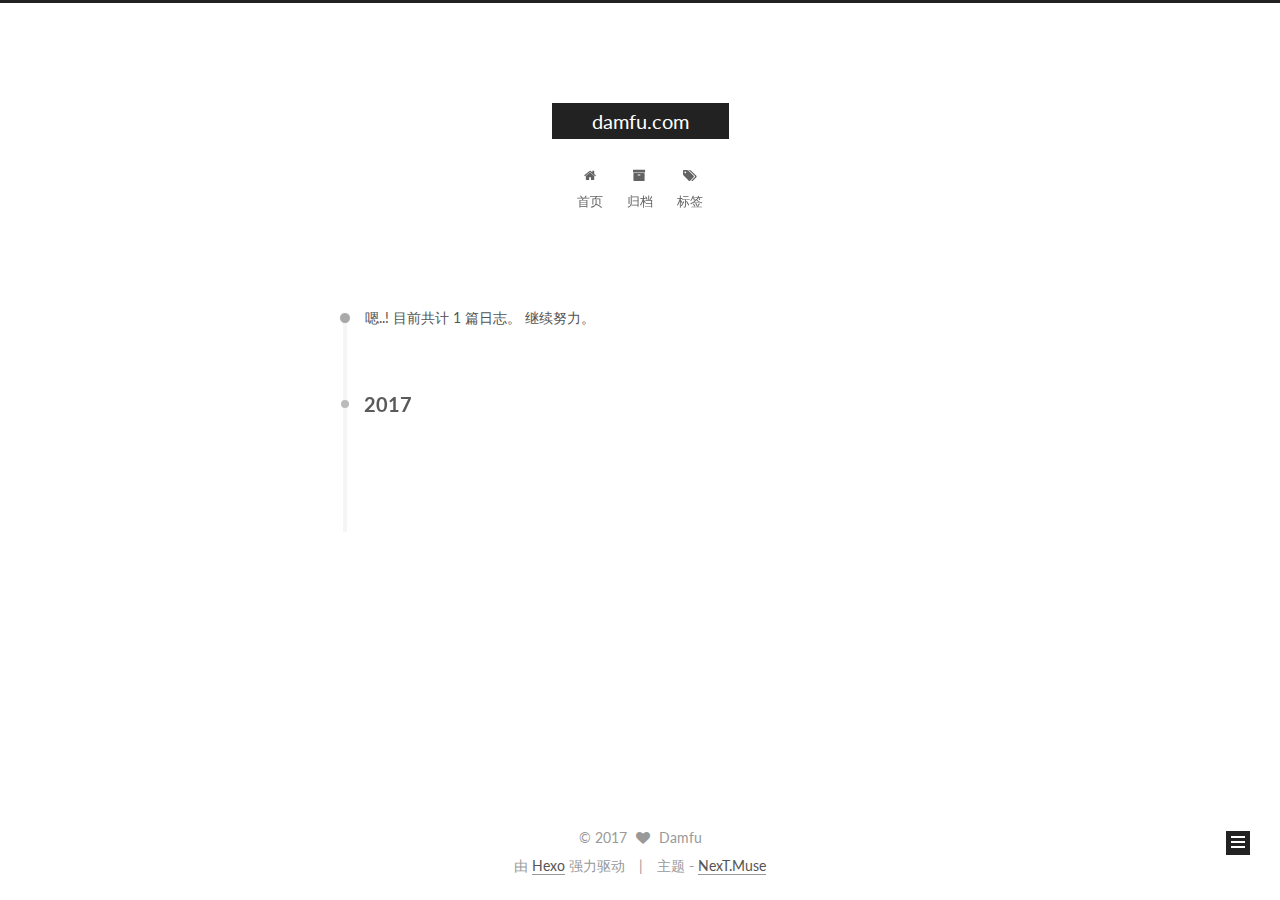
==== commit 095df526: "Site updated: 2017-04-28 11:20:15" ====
--- a/archives/index.html
+++ b/archives/index.html
@@ -5,7 +5,7 @@
   
 
 
-<html class="theme-next muse use-motion" lang="">
+<html class="theme-next muse use-motion" lang="zh-Hans">
 <head>
   <meta charset="UTF-8"/>
 <meta http-equiv="X-UA-Compatible" content="IE=edge" />
@@ -91,11 +91,11 @@
 
 
 <meta property="og:type" content="website">
-<meta property="og:title" content="Hexo">
+<meta property="og:title" content="damfu.com">
 <meta property="og:url" content="http://damfu.com/archives/index.html">
-<meta property="og:site_name" content="Hexo">
+<meta property="og:site_name" content="damfu.com">
 <meta name="twitter:card" content="summary">
-<meta name="twitter:title" content="Hexo">
+<meta name="twitter:title" content="damfu.com">
 
 
 
@@ -109,7 +109,7 @@
     motion: true,
     duoshuo: {
       userId: '0',
-      author: 'Author'
+      author: '博主'
     },
     algolia: {
       applicationID: '',
@@ -129,10 +129,10 @@
 
 
 
-  <title>Archiv | Hexo</title>
+  <title>归档 | damfu.com</title>
 </head>
 
-<body itemscope itemtype="http://schema.org/WebPage" lang="">
+<body itemscope itemtype="http://schema.org/WebPage" lang="zh-Hans">
 
   
 
@@ -165,7 +165,7 @@
     <div class="custom-logo-site-title">
       <a href="/"  class="brand" rel="start">
         <span class="logo-line-before"><i></i></span>
-        <span class="site-title">Hexo</span>
+        <span class="site-title">damfu.com</span>
         <span class="logo-line-after"><i></i></span>
       </a>
     </div>
@@ -195,7 +195,7 @@
             
               <i class="menu-item-icon fa fa-fw fa-home"></i> <br />
             
-            Startseite
+            首页
           </a>
         </li>
       
@@ -205,7 +205,7 @@
             
               <i class="menu-item-icon fa fa-fw fa-archive"></i> <br />
             
-            Archiv
+            归档
           </a>
         </li>
       
@@ -215,7 +215,7 @@
             
               <i class="menu-item-icon fa fa-fw fa-tags"></i> <br />
             
-            Tags
+            标签
           </a>
         </li>
       
@@ -247,7 +247,7 @@
       
         
       
-      Öhm..! Ein Artikel. Bleib dran.
+      嗯..! 目前共计 1 篇日志。 继续努力。
     </span>
 
     
@@ -341,7 +341,7 @@
             <div class="site-state-item site-state-posts">
               <a href="/archives">
                 <span class="site-state-item-count">1</span>
-                <span class="site-state-item-name">Artikel</span>
+                <span class="site-state-item-name">日志</span>
               </a>
             </div>
           
@@ -355,6 +355,17 @@
         
 
         <div class="links-of-author motion-element">
+          
+            
+              <span class="links-of-author-item">
+                <a href="mailto:i@damfu.com" target="_blank" title="Email">
+                  
+                    <i class="fa fa-fw fa-globe"></i>
+                  
+                  Email
+                </a>
+              </span>
+            
           
         </div>
 
@@ -395,11 +406,11 @@
 
 
 <div class="powered-by">
-  Erstellt mit  <a class="theme-link" href="https://hexo.io">Hexo</a>
+  由 <a class="theme-link" href="https://hexo.io">Hexo</a> 强力驱动
 </div>
 
 <div class="theme-info">
-  Theme -
+  主题 -
   <a class="theme-link" href="https://github.com/iissnan/hexo-theme-next">
     NexT.Muse
   </a>
--- a/css/main.css
+++ b/css/main.css
@@ -476,8 +476,8 @@
   margin: 20px 0;
   padding: 0;
   font-size: 13px;
-  color: #4d4d4c;
-  background: #f7f7f7;
+  color: #c5c8c6;
+  background: #1d1f21;
   line-height: 1.6;
 }
 pre,
@@ -494,7 +494,7 @@
 }
 pre code {
   padding: 0;
-  color: #4d4d4c;
+  color: #c5c8c6;
   background: none;
   text-shadow: none;
 }
@@ -517,7 +517,7 @@
 }
 .highlight figcaption {
   font-size: 1em;
-  color: #4d4d4c;
+  color: #c5c8c6;
   line-height: 1em;
   margin-bottom: 1em;
 }
@@ -531,23 +531,23 @@
 }
 .highlight figcaption a {
   float: right;
-  color: #4d4d4c;
+  color: #c5c8c6;
 }
 .highlight figcaption a:hover {
-  border-bottom-color: #4d4d4c;
+  border-bottom-color: #c5c8c6;
 }
 .highlight .gutter pre {
   padding-left: 10px;
   padding-right: 10px;
-  color: #869194;
+  color: #888f96;
   text-align: right;
-  background-color: #eff2f3;
+  background-color: #000;
 }
 .highlight .code pre {
   width: 100%;
   padding-left: 10px;
   padding-right: 10px;
-  background-color: #f7f7f7;
+  background-color: #1d1f21;
 }
 .highlight .line {
   height: 20px;
@@ -565,16 +565,16 @@
   border: none;
 }
 pre .deletion {
-  background: #fdd;
+  background: #008000;
 }
 pre .addition {
-  background: #dfd;
+  background: #800000;
 }
 pre .meta {
-  color: #8959a8;
+  color: #b294bb;
 }
 pre .comment {
-  color: #8e908c;
+  color: #969896;
 }
 pre .variable,
 pre .attribute,
@@ -588,7 +588,7 @@
 pre .css .id,
 pre .css .class,
 pre .css .pseudo {
-  color: #c82829;
+  color: #c66;
 }
 pre .number,
 pre .preprocessor,
@@ -597,7 +597,7 @@
 pre .params,
 pre .constant,
 pre .command {
-  color: #f5871f;
+  color: #de935f;
 }
 pre .ruby .class .title,
 pre .css .rules .attribute,
@@ -610,11 +610,11 @@
 pre .special,
 pre .number,
 pre .formula {
-  color: #718c00;
+  color: #b5bd68;
 }
 pre .title,
 pre .css .hexcolor {
-  color: #3e999f;
+  color: #8abeb7;
 }
 pre .function,
 pre .python .decorator,
@@ -624,11 +624,11 @@
 pre .perl .sub,
 pre .javascript .title,
 pre .coffeescript .title {
-  color: #4271ae;
+  color: #81a2be;
 }
 pre .keyword,
 pre .javascript .function {
-  color: #8959a8;
+  color: #b294bb;
 }
 .full-image.full-image.full-image {
   border: none;
@@ -1694,7 +1694,7 @@
   width: 4px;
   height: 4px;
   border-radius: 50%;
-  background: #be18b5;
+  background: #6640fc;
 }
 .links-of-blogroll {
   font-size: 13px;
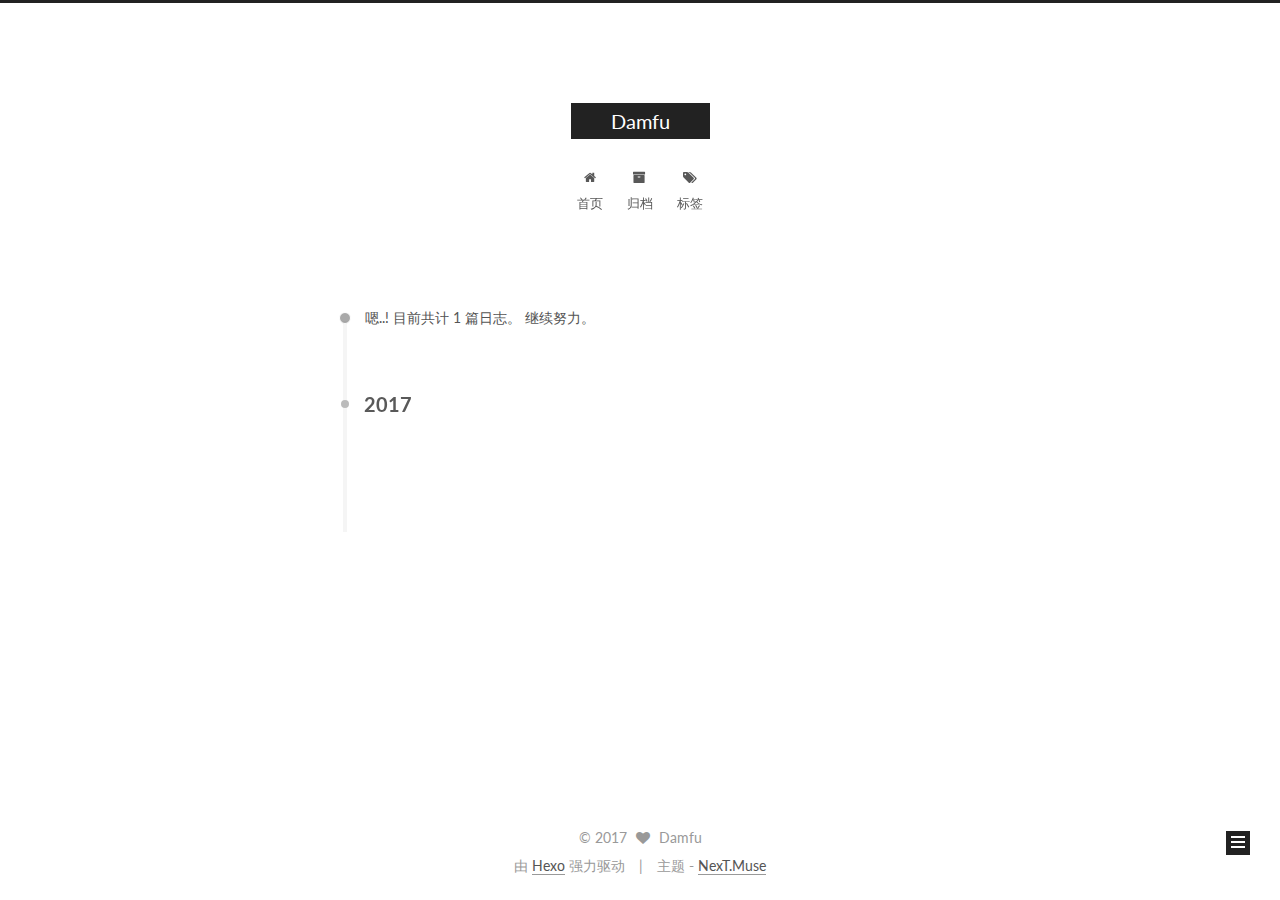
==== commit a3a0aaa2: "Site updated: 2017-04-28 11:27:12" ====
--- a/archives/index.html
+++ b/archives/index.html
@@ -91,11 +91,11 @@
 
 
 <meta property="og:type" content="website">
-<meta property="og:title" content="damfu.com">
+<meta property="og:title" content="Damfu">
 <meta property="og:url" content="http://damfu.com/archives/index.html">
-<meta property="og:site_name" content="damfu.com">
+<meta property="og:site_name" content="Damfu">
 <meta name="twitter:card" content="summary">
-<meta name="twitter:title" content="damfu.com">
+<meta name="twitter:title" content="Damfu">
 
 
 
@@ -129,7 +129,7 @@
 
 
 
-  <title>归档 | damfu.com</title>
+  <title>归档 | Damfu</title>
 </head>
 
 <body itemscope itemtype="http://schema.org/WebPage" lang="zh-Hans">
@@ -165,7 +165,7 @@
     <div class="custom-logo-site-title">
       <a href="/"  class="brand" rel="start">
         <span class="logo-line-before"><i></i></span>
-        <span class="site-title">damfu.com</span>
+        <span class="site-title">Damfu</span>
         <span class="logo-line-after"><i></i></span>
       </a>
     </div>
@@ -360,9 +360,18 @@
               <span class="links-of-author-item">
                 <a href="mailto:i@damfu.com" target="_blank" title="Email">
                   
-                    <i class="fa fa-fw fa-globe"></i>
+                    <i class="fa fa-fw fa-envelope-o"></i>
                   
                   Email
+                </a>
+              </span>
+            
+              <span class="links-of-author-item">
+                <a href="https://github.com/damfu" target="_blank" title="GitHub">
+                  
+                    <i class="fa fa-fw fa-github"></i>
+                  
+                  GitHub
                 </a>
               </span>
             
